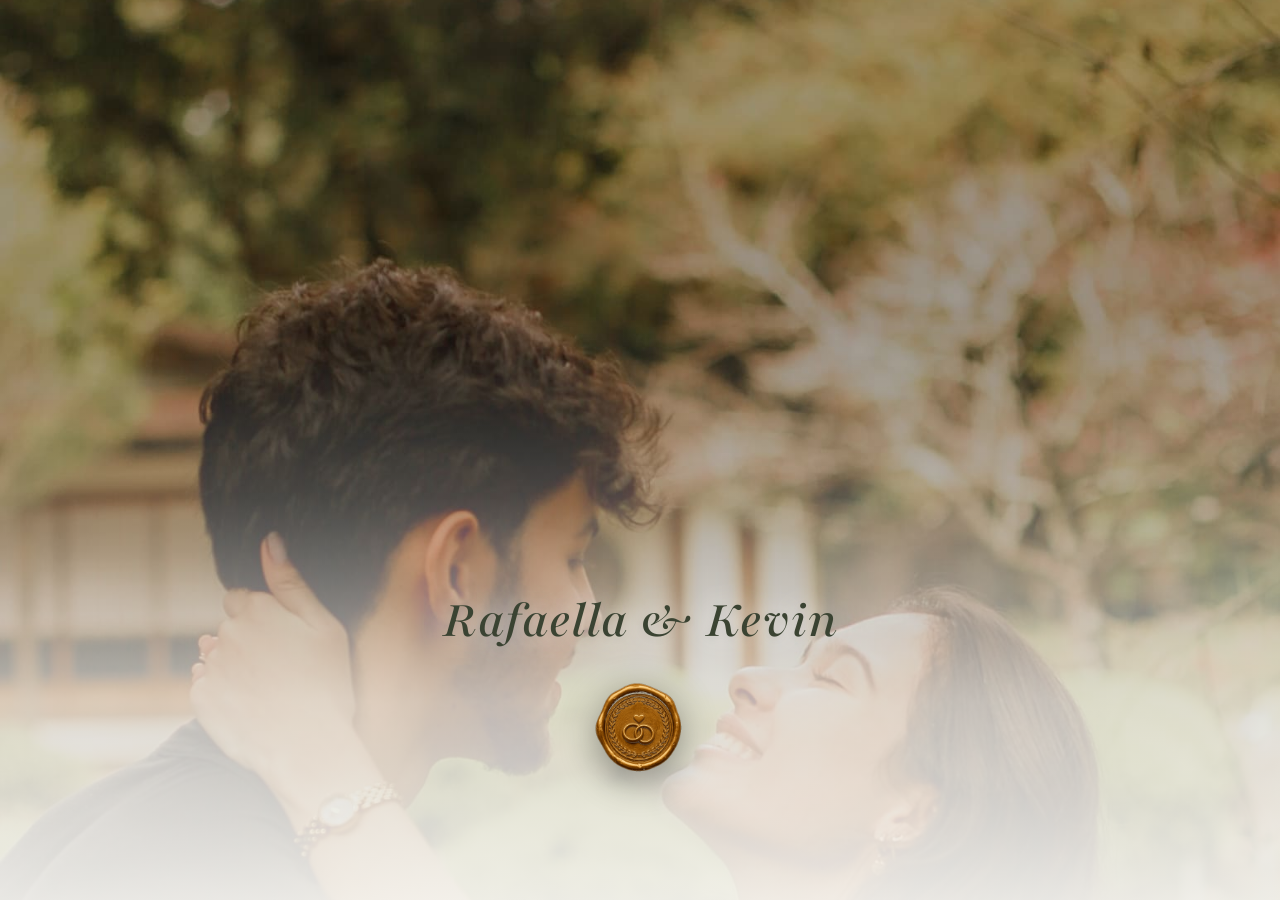
==== index.html @ 4635d871 "Acelera a troca do carrossel em cerca de 30%. Co-authored-by: Cursor <cursoragent@cursor.com>" ====
<!DOCTYPE html>
<html lang="pt-BR">

<head>
    <meta charset="UTF-8">
    <script>
        /* Layout neutro ao abrir outro casal (?site=) — não flasha fotos da vitrine */
        (function () {
            try {
                var p = new URLSearchParams(location.search);
                var s = (p.get("site") || p.get("siteId") || "").trim().toLowerCase();
                if (s && s !== "rafaekevin") document.documentElement.classList.add("site-via-url");
            } catch (e) { /* ignore */ }
        })();
    </script>
    <meta name="viewport" content="width=device-width, initial-scale=1.0">
    <meta name="theme-color" content="#616e48">
    <meta name="color-scheme" content="light">
    <title>Rafaella & Kevin · 24.04.2027</title>
    <meta id="meta-description" name="description" content="Convite de casamento de Rafaella & Kevin — 24 de abril de 2027.">
    <meta id="meta-app-name" name="application-name" content="Rafa & Kevin">
    <meta id="meta-apple-title" name="apple-mobile-web-app-title" content="Rafa & Kevin">
    <meta id="og-title" property="og:title" content="Rafaella & Kevin · 24.04.2027">
    <meta id="og-description" property="og:description" content="Com a bênção de Deus, convidamos você para o nosso casamento.">
    <meta id="og-url" property="og:url" content="https://app.somosloven.com/">
    <meta property="og:type" content="website">
    <meta id="og-image" property="og:image" content="https://app.somosloven.com/imagens/og-image.jpg">
    <meta property="og:image:width" content="1200">
    <meta property="og:image:height" content="630">
    <meta name="twitter:card" content="summary_large_image">
    <meta id="twitter-image" name="twitter:image" content="https://app.somosloven.com/imagens/og-image.jpg">
    <link rel="icon"
        href="[data-uri]"
        sizes="any">
    <link rel="icon" type="image/png" href="imagens/favicon-96x96.png?v=3" sizes="96x96">
    <link rel="apple-touch-icon" sizes="180x180" href="imagens/apple-touch-icon.png?v=3">
    <link rel="manifest" href="imagens/site.webmanifest?v=2">
    <link rel="stylesheet" href="style.css">

    <link rel="preconnect" href="https://fonts.googleapis.com">
    <link rel="preconnect" href="https://fonts.gstatic.com" crossorigin>
    <link href="https://fonts.googleapis.com/css2?family=Allura&family=Alex+Brush&family=Bona+Nova:ital@1&family=Great+Vibes&family=Meie+Script&family=Monsieur+La+Doulaise&family=Parisienne&family=Pinyon+Script&family=Sacramento&family=Tangerine:wght@400;700&display=swap" rel="stylesheet">
    <link
        href="https://fonts.googleapis.com/css2?family=Playfair:ital,opsz,wght@0,5..1200,300..900;1,5..1200,300..900&display=swap"
        rel="stylesheet">
</head>

<body>

    <!-- Decoração das laterais (desktop): sobe/desce com o scroll, não mexe no centro -->
    <div class="laterais-decor" aria-hidden="true">
        <span class="bolha bolha-e1"></span>
        <span class="bolha bolha-e2"></span>
        <span class="bolha bolha-e3"></span>
        <span class="bolha bolha-e4"></span>
        <span class="bolha bolha-e5"></span>
        <span class="bolha bolha-d1"></span>
        <span class="bolha bolha-d2"></span>
        <span class="bolha bolha-d3"></span>
        <span class="bolha bolha-d4"></span>
        <span class="bolha bolha-d5"></span>
    </div>

    <div class="hero">
        <div class="overlay"></div>
        <div class="texto">
            <h1 id="cfg-nomes-hero">Rafaella & Kevin</h1> <button type="button" class="selo-convite"
                id="btn-abrir-convite" aria-label="Abrir convite">
                <img src="imagens/selo.png?v=4" alt="">
            </button>
        </div>
    </div>

    <div class="site">

        <section class="foto2">
            <div class="overlay2"></div>
            <div class="setabaixo" id="indicador-scroll" aria-hidden="true">
                <span class="setabaixo-texto">Role</span>
                <svg class="setabaixo-chevron" viewBox="0 0 24 24" fill="none" aria-hidden="true">
                    <path d="M6 9l6 6 6-6" stroke="currentColor" stroke-width="1.5" stroke-linecap="round"
                        stroke-linejoin="round" />
                </svg>
            </div>
        </section>

        <div class="conteudo">
            <p class="versiculo" id="cfg-versiculo">
                "Assim, eles já não são dois, mas sim uma só carne. Portanto, o que Deus uniu, ninguém separe." Mateus
                19:6
            </p>
            <div class="decoracao-flores decoracao-flores--centro" aria-hidden="true">
                <img src="imagens/flor-central2.png" class="flor flor--centro" alt="">
            </div>
        </div>

        <div class="bencao">
            <p class="frase-bencao" id="cfg-frase-bencao">Com a bênção de Deus e nossos pais</p>
            <div class="pais">
                <div class="lado">
                    <p id="cfg-pais-noiva">Warlen e Rosimar</p>
                </div>
                <div class="lado">
                    <p id="cfg-pais-noivo">Ricardo e Luiza</p>
                </div>
            </div>
        </div>

        <div class="secao-nomes">
            <h2 class="nomes-noivos revelar-scroll revelar-suave" id="cfg-nomes-bloco">
                Rafaella <br>& <br> Kevin
            </h2>

            <div class="decoracao-flores decoracao-flores--nomes" aria-hidden="true">
                <img src="imagens/floresquerda2.png" class="flor flor--nomes-esq" alt="">
                <img src="imagens/flordireita2.png" class="flor flor--nomes-dir" alt="">
            </div>
        </div>

        <section class="chamada-casamento revelar-scroll">
            <div class="retangulo">
                <p>Convidamos você para o nosso casamento!</p>
            </div>
        </section>

        <div class="calendario-casamento revelar-scroll">
            <div class="coluna-data">
                <p class="texto-pequeno" id="cfg-dia-semana">SÁBADO</p>
            </div>
            <div class="coluna-data centro">
                <p class="mes-ano" id="cfg-mes">ABRIL</p>
                <h3 class="dia-numero" id="cfg-dia">24</h3>
                <p class="mes-ano" id="cfg-ano">2027</p>
            </div>
            <div class="coluna-data">
                <p class="texto-pequeno" id="cfg-hora">16:00H</p>
            </div>
        </div>

        <section class="nossos-momentos revelar-scroll" aria-label="Galeria de fotos">
            <header class="galeria-cabecalho">
                <h3 class="titulo-galeria" id="cfg-titulo-galeria">Nossos momentos</h3>
                <p class="historia-curta" id="cfg-historia-curta">Um encontro, um sim e o começo da nossa história juntos.</p>
            </header>
            <div class="carrossel" id="carrossel-momentos" data-intervalo="3360">
                <div class="carrossel-viewport">
                    <button type="button" class="carrossel-nav carrossel-nav--prev" aria-label="Foto anterior">
                        <svg viewBox="0 0 24 24" fill="none" aria-hidden="true">
                            <path d="M15 6 9 12l6 6" stroke="currentColor" stroke-width="1.5" stroke-linecap="round" stroke-linejoin="round"/>
                        </svg>
                    </button>
                    <div class="carrossel-slides">
                        <figure class="carrossel-slide ativo">
                            <img src="imagens/olhandoumparaooutro.jpg" alt="Rafaella e Kevin">
                        </figure>
                        <figure class="carrossel-slide">
                            <img src="imagens/espontanea.jpg" alt="Rafaella e Kevin">
                        </figure>
                        <figure class="carrossel-slide">
                            <img src="imagens/ajoelhado.jpg" alt="Rafaella e Kevin">
                        </figure>
                        <figure class="carrossel-slide">
                            <img src="imagens/maoanel.jpg" alt="Aliança">
                        </figure>
                    </div>
                    <button type="button" class="carrossel-nav carrossel-nav--next" aria-label="Próxima foto">
                        <svg viewBox="0 0 24 24" fill="none" aria-hidden="true">
                            <path d="M9 6l6 6-6 6" stroke="currentColor" stroke-width="1.5" stroke-linecap="round" stroke-linejoin="round"/>
                        </svg>
                    </button>
                    <div class="carrossel-vinheta" aria-hidden="true"></div>
                </div>
                <div class="carrossel-rodape">
                    <p class="carrossel-contador" id="carrossel-contador" aria-live="polite">01 / 04</p>
                    <div class="carrossel-dots" role="tablist" aria-label="Fotos do carrossel"></div>
                </div>
            </div>
        </section>

        <div class="regressiva revelar-scroll">
            <p class="frase-espera">Contagem regressiva:</p>
            <div id="contador">
                <div class="tempo">
                    <span id="dias">00</span>
                    <small>DIAS</small>
                </div>
                <div class="tempo">
                    <span id="horas">00</span>
                    <small>HORAS</small>
                </div>
                <div class="tempo">
                    <span id="minutos">00</span>
                    <small>MIN</small>
                </div>
                <div class="tempo">
                    <span id="segundos">00</span>
                    <small>SEG</small>
                </div>
            </div>
        </div>

        <div class="container-local revelar-scroll revelar-suave" data-dois-locais="false">
            <div class="local-coluna-fotos">
                <header class="local-cabecalho">
                    <p class="local-eyebrow">Local</p>
                    <h3 class="local-titulo" id="cfg-local">Espaço Salaberry</h3>
                </header>
                <div class="local-cena" id="local-cena" data-dois-locais="false">
                    <div class="local-fotos">
                        <figure class="local-foto" data-local="cerimonia">
                            <div class="espaco-foto-wrapper">
                                <div class="overlay-local"></div>
                                <img id="cfg-foto-local" src="imagens/fotoespaço.jpg" alt="Local da cerimônia">
                            </div>
                            <figcaption class="local-foto-meta">
                                <span class="local-foto-rotulo">Cerimônia</span>
                                <span class="local-foto-nome" id="cfg-foto-nome-cerimonia">Espaço Salaberry</span>
                            </figcaption>
                        </figure>
                        <figure class="local-foto local-foto--festa" data-local="festa" hidden>
                            <div class="espaco-foto-wrapper">
                                <div class="overlay-local"></div>
                                <img id="cfg-foto-local-festa" src="" alt="Local da festa">
                            </div>
                            <figcaption class="local-foto-meta">
                                <span class="local-foto-rotulo">Festa</span>
                                <span class="local-foto-nome" id="cfg-foto-nome-festa">Local da festa</span>
                            </figcaption>
                        </figure>
                    </div>
                    <div class="decoracao-flores decoracao-flores--local" aria-hidden="true">
                        <img src="imagens/floresquerda2.png" class="flor flor--local-esq" alt="">
                        <img src="imagens/flordireita2.png" class="flor flor--local-dir" alt="">
                    </div>
                </div>
            </div>
            <aside class="local-painel" aria-label="Detalhes do local">
                <p class="local-painel-eyebrow">Cerimônia e recepção</p>
                <p class="local-painel-linha" id="cfg-local-quando">Sábado · 24 de abril de 2027</p>
                <p class="local-painel-hora" id="cfg-local-hora">16:00</p>
                <p class="local-painel-texto" id="cfg-local-painel-texto">Será uma alegria receber você neste dia especial.</p>
                <a id="cfg-maps-local" class="local-painel-cta js-abrir-mapa"
                    href="https://www.google.com/maps/dir/?api=1&destination=Espaço+Salaberry"
                    target="_blank" rel="noopener noreferrer">Como chegar</a>
            </aside>
        </div>

        <!-- MODAL: escolher destino no mapa (cerimônia / festa) -->
        <div id="modal-mapas" class="modal-backdrope">
            <div class="modal-conteudo modal-mapas">
                <button type="button" id="fechar-modal-mapas" class="botao-fechar" aria-label="Fechar">&times;</button>
                <h3>Como chegar</h3>
                <p class="subtitulo-modal">Para onde você deseja ir?</p>
                <div class="mapa-escolhas">
                    <a id="cfg-maps-cerimonia" class="mapa-escolha" href="#" target="_blank" rel="noopener noreferrer">
                        <span class="mapa-escolha-titulo">Cerimônia</span>
                        <span class="mapa-escolha-local" id="cfg-maps-nome-cerimonia">Local da cerimônia</span>
                    </a>
                    <a id="cfg-maps-festa" class="mapa-escolha" href="#" target="_blank" rel="noopener noreferrer">
                        <span class="mapa-escolha-titulo">Festa</span>
                        <span class="mapa-escolha-local" id="cfg-maps-nome-festa">Local da festa</span>
                    </a>
                </div>
            </div>
        </div>

        <div class="container-interacoes revelar-scroll">
            <div class="chamada-icones">
                <p>Toque nos ícones</p>
                <h2>para interagir !</h2>
            </div>

            <div class="lista-botoes">
                <a id="cfg-maps" href="https://www.google.com/maps/dir/?api=1&destination=Espaço+Salaberry" target="_blank"
                    class="linha-interacao link-mapa js-abrir-mapa" rel="noopener noreferrer">
                    <div class="botao-circulo">
                        <svg class="icone-svg" viewBox="0 0 24 24" fill="none" aria-hidden="true">
                            <path d="M7 17a2 2 0 1 0 0-4 2 2 0 0 0 0 4Zm10 0a2 2 0 1 0 0-4 2 2 0 0 0 0 4Z"
                                stroke="currentColor" stroke-width="1.5" />
                            <path d="M5 17h1l1.2-5.2a1 1 0 0 1 1-.8h9.6a1 1 0 0 1 1 .8L19 17h1" stroke="currentColor"
                                stroke-width="1.5" stroke-linecap="round" />
                            <path d="M7.5 11.2 9 6h6l1.5 5.2" stroke="currentColor" stroke-width="1.5"
                                stroke-linecap="round" stroke-linejoin="round" />
                        </svg>
                    </div>
                    <span class="texto-interacao">Saiba como chegar</span>
                </a>

                <button type="button" class="linha-interacao" id="btn-presenca">
                    <span class="botao-circulo" aria-hidden="true">
                        <svg class="icone-svg" viewBox="0 0 24 24" fill="none" aria-hidden="true">
                            <path d="M5 12.5 10 17.5 19 7.5" stroke="currentColor" stroke-width="1.8"
                                stroke-linecap="round" stroke-linejoin="round" />
                        </svg>
                    </span>
                    <span class="texto-interacao">Confirmar presença</span>
                </button>

                <button type="button" class="linha-interacao" id="btn-presentes">
                    <span class="botao-circulo" aria-hidden="true">
                        <svg class="icone-svg" viewBox="0 0 24 24" fill="none" aria-hidden="true">
                            <rect x="4" y="9" width="16" height="11" rx="1" stroke="currentColor" stroke-width="1.5" />
                            <path d="M12 9v11M4 13h16" stroke="currentColor" stroke-width="1.5" />
                            <path d="M12 9c-1.8-2.8-4.5-2.8-4.5 0S10.2 9 12 9s4.5-2.8 4.5 0-2.7 0-4.5 0"
                                stroke="currentColor" stroke-width="1.5" stroke-linecap="round" />
                        </svg>
                    </span>
                    <span class="texto-interacao">Para nos presentear</span>
                </button>

                <button type="button" class="linha-interacao" id="btn-dresscode">
                    <span class="botao-circulo" aria-hidden="true">
                        <svg class="icone-svg" viewBox="0 0 24 24" fill="none" aria-hidden="true">
                            <path d="M12 3 9 7H5l3 14h8l3-14h-4l-3-4Z" stroke="currentColor" stroke-width="1.5"
                                stroke-linejoin="round" />
                        </svg>
                    </span>
                    <span class="texto-interacao">Dress code</span>
                </button>
            </div>

            <div class="decoracao-flores decoracao-flores--interacoes" aria-hidden="true">
                <img src="imagens/flor-rosa-vermelha.png" class="flor flor--interacoes-dir" alt="">
            </div>
        </div>

        <!-- MODAL DE CONFIRMAÇÃO DE PRESENÇA -->
        <div id="modal-presenca" class="modal-backdrope">
            <div class="modal-conteudo">
                <button id="fechar-modal" class="botao-fechar">&times;</button>

                <h3>Confirmar Presença</h3>
                <p class="subtitulo-modal">Será uma honra ter você conosco!</p>

                <!-- 1. Formulário para capturar UM membro por vez -->
                <form id="form-presenca">
                    <div class="grupo-campo">
                        <label for="nome-convidado">Nome Completo:</label>
                        <input type="text" id="nome-convidado" placeholder="Digite seu nome e sobrenome" required>
                    </div>

                    <div class="linha-campos-duplos">
                        <div class="grupo-campo campo-idade">
                            <label for="idade-convidado">Idade:</label>
                            <input type="number" id="idade-convidado" placeholder="Ex: 25" required min="0" max="120">
                        </div>

                        <div class="grupo-campo campo-status">
                            <label>Vai ao evento?</label>
                            <div class="opcoes-radio"
                                style="display: flex !important; flex-direction: column !important; gap: 12px !important; margin-top: 10px !important; text-align: left !important;">

                                <label class="radio-label-item"
                                    style="display: flex !important; align-items: center !important; justify-content: flex-start !important; gap: 8px !important; margin-top: 0 !important; margin-bottom: 0 !important; margin-left: 0 !important; width: auto !important; cursor: pointer !important;">
                                    <input type="radio" name="status-presenca" value="sim" checked
                                        style="margin: 0 !important; padding: 0 !important; width: auto !important;">
                                    <span
                                        style="font-family: 'Playfair', serif !important; font-size: 15px !important; color: #433f3f !important; margin-left: 4px !important;">Sim</span>
                                </label>

                                <label class="radio-label-item"
                                    style="display: flex !important; align-items: center !important; justify-content: flex-start !important; gap: 8px !important; margin-top: 0 !important; margin-bottom: 0 !important; margin-left: 0 !important; width: auto !important; cursor: pointer !important;">
                                    <input type="radio" name="status-presenca" value="nao"
                                        style="margin: 0 !important; padding: 0 !important; width: auto !important;">
                                    <span
                                        style="font-family: 'Playfair', serif !important; font-size: 15px !important; color: #433f3f !important; margin-left: 4px !important;">Não</span>
                                </label>

                            </div>
                        </div>
                    </div>

                    <button type="button" id="btn-adicionar-membro" class="btn-adicionar">
                        ➕ Adicionar à Lista
                    </button>
                </form>

                <!-- 2. Área visual onde a família vai aparecendo -->
                <div class="container-familia-adicionada">
                    <h4>Adicionado</h4>
                    <ul id="lista-familia-visual">
                        <p class="lista-vazia-aviso">Nenhum membro adicionado ainda</p>
                    </ul>
                </div>

                <!-- 3. Botão final que dispara a bandeja inteira para o Spring Boot -->
                <button type="button" id="btn-enviar-familia" class="btn-enviar-presenca" disabled>
                    <span id="btn-texto">Confirmar Pessoa(s)!</span>
                    <div id="spinner" class="spinner escondido"></div>
                </button>
            </div>
        </div>

        <!-- MODAL DE PRESENTES -->
        <div id="modal-presentes" class="modal-backdrope">
            <div class="modal-conteudo modal-presentes">
                <button id="fechar-modal-presentes" class="botao-fechar">&times;</button>

                <h3>Para nos presentear</h3>
                <p class="subtitulo-modal">Escolha suas cotas e adicione ao carrinho</p>

                <div id="loading-presentes" class="loading-presentes">
                    <div class="spinner-presentes"></div>
                    <p>Carregando presentes...</p>
                </div>

                <div id="lista-presentes" class="lista-presentes"></div>

                <div id="painel-carrinho" class="painel-carrinho escondido">
                    <p class="titulo-carrinho">Seu carrinho</p>
                    <ul id="lista-carrinho" class="lista-carrinho"></ul>
                    <p class="total-carrinho">Total: <strong id="total-carrinho">R$ 0,00</strong></p>
                    <label for="nome-comprador" class="label-carrinho">Quem está presenteando?</label>
                    <input type="text" id="nome-comprador" placeholder="Digite seu nome completo">
                    <div class="botoes-carrinho">
                        <button type="button" id="btn-limpar-carrinho" class="btn-cancelar-compra">Limpar</button>
                        <button type="button" id="btn-finalizar-carrinho" class="btn-confirmar-compra">
                            <span id="texto-finalizar-carrinho">Pagar com PIX</span>
                            <div id="spinner-compra" class="spinner escondido"></div>
                        </button>
                        <button type="button" id="btn-pagar-cartao" class="btn-confirmar-compra btn-cartao escondido">
                            <span id="texto-pagar-cartao">Pagar com cartão</span>
                            <div id="spinner-cartao" class="spinner escondido"></div>
                        </button>
                    </div>
                    <p id="dica-cartao-presente" class="aviso-pix escondido">Cartão via Mercado Pago do casal — sem taxa do site.</p>
                </div>

                <div id="painel-pix" class="painel-pix escondido">
                    <p class="titulo-carrinho">Pague com PIX</p>
                    <p class="total-carrinho">Total: <strong id="total-pix">R$ 0,00</strong></p>
                    <div class="qrcode-pix-wrapper">
                        <canvas id="qrcode-pix"></canvas>
                    </div>
                    <p class="instrucao-pix">Escaneie o QR Code ou copie o código abaixo:</p>
                    <textarea id="pix-copia-cola" class="pix-copia-cola" readonly rows="3"></textarea>
                    <button type="button" id="btn-copiar-pix" class="btn-presentear btn-copiar-pix">Copiar código
                        PIX</button>
                    <p class="aviso-pix">Após concluir o pagamento no app do banco, confirme abaixo para reservar suas
                        cotas.</p>
                    <div class="botoes-carrinho">
                        <button type="button" id="btn-voltar-carrinho" class="btn-cancelar-compra">Voltar</button>
                        <button type="button" id="btn-confirmar-pagamento" class="btn-confirmar-compra">
                            <span id="texto-confirmar-pagamento">Já paguei — avisar o casal</span>
                            <div id="spinner-pagamento" class="spinner escondido"></div>
                        </button>
                    </div>
                </div>
            </div>
        </div>

        <!-- MODAL DE DRESS CODE -->
        <div id="modal-dresscode" class="modal-backdrope">
            <div class="modal-conteudo modal-dresscode">
                <button id="fechar-modal-dresscode" class="botao-fechar">&times;</button>

                <h3>Dress Code</h3>
                <p class="subtitulo-modal">Vista-se para celebrar com a gente</p>

                <div class="dresscode-bloco">
                    <span class="dresscode-etiqueta">Traje sugerido</span>
                    <p class="dresscode-traje" id="cfg-dresscode-traje">Esporte Fino</p>
                    <p class="dresscode-texto" id="cfg-dresscode-texto">
                        Pedimos um traje elegante e confortável para curtir a
                        festa do início ao fim. Elas, vestidos ou conjuntos
                        sociais; eles, calça, camisa e, se quiserem, blazer.
                    </p>
                </div>

                <div class="dresscode-bloco dresscode-reservado" id="cfg-dresscode-bloco-cores">
                    <span class="dresscode-etiqueta">Cores reservadas</span>
                    <p class="dresscode-texto" id="cfg-dresscode-cores">
                        Com todo carinho, pedimos que evitem o off-white e o branco (exclusivo da noiva) e o verde oliva, que será a cor exclusiva do nosso cortejo de padrinhos.
                    </p>
                </div>

                <p class="dresscode-rodape" id="cfg-dresscode-rodape">
                    O mais importante é a sua presença. Nos vemos lá!
                </p>
            </div>
        </div>

        <section class="secao-recados revelar-scroll" aria-label="Recados dos convidados">
            <header class="recados-cabecalho">
                <p class="recados-eyebrow">Mural de carinho</p>
                <h3 class="recados-titulo">Deixe um recado</h3>
                <p class="recados-lead">Uma frase curta para o casal — nome e mensagem.</p>
            </header>

            <form id="form-recado" class="form-recado">
                <label class="sr-only" for="recado-nome">Seu nome</label>
                <input id="recado-nome" name="nome" type="text" maxlength="80" required
                    placeholder="Seu nome" autocomplete="name">

                <label class="sr-only" for="recado-mensagem">Sua mensagem</label>
                <textarea id="recado-mensagem" name="mensagem" rows="3" maxlength="280" required
                    placeholder="Escreva uma mensagem carinhosa..."></textarea>
                <div class="recado-form-rodape">
                    <span id="recado-contador" class="recado-contador">0 / 280</span>
                    <button type="submit" class="btn-enviar-recado" id="btn-enviar-recado">
                        <span id="texto-enviar-recado">Enviar recado</span>
                    </button>
                </div>
                <p id="msg-recado" class="msg-recado" role="status"></p>
            </form>

            <ul id="lista-recados" class="lista-recados" aria-live="polite"></ul>
        </section>

        <div class="fotodois revelar-scroll revelar-suave">
            <div class="overlay-meio"></div>
            <img src="imagens/olhandoumparaooutro.jpg" class="fotomeio" id="cfg-foto-rodape" alt="Foto do casal">

            <footer class="rodape-final">
                <a id="link-painel" class="btn-painel" href="admin/index.html">Entrar no painel</a>
                <p class="desenvolvedor-rodape">
                    © 2026 Loven. Todos os direitos reservados.<br>
                    Loven Tecnologia LTDA<br>
                    Feito com ♥ para o seu grande dia.
                </p>
            </footer>
        </div>



    </div>

    <audio id="musica" loop>
        <source src="musicas/Blessings.mp3" type="audio/mpeg">
    </audio>

    <script src="config.js"></script>
    <script src="https://cdn.jsdelivr.net/npm/qrcode/build/qrcode.min.js"></script>
    <script src="script.js"></script>

</body>

</html>
---- style.css ----
/* =========================================================
   Tema do casamento (cores iguais às atuais — só viraram variáveis)
   Trocar cores de outra noiva: mude aqui OU em config.js → cores
   ========================================================= */
:root {
    /* Marca / verde oliva */
    --cor-verde: #616e48;
    --cor-verde-transparente: rgba(97, 110, 72, 0.2);
    --cor-verde-escuro: #4f5a3a;
    --cor-verde-claro: #839164;
    --cor-oliva-suave: #a7ac93;
    --cor-borda-suave: #c8ccb8;
    --cor-linha-topo: #eceade;

    /* Fundos */
    --cor-fundo: #ffffff;
    --cor-fundo-alt: #f9f9f9;
    --cor-fundo-bege: #e0e1cf;
    --cor-fundo-creme: #f9f9f7;
    --cor-fundo-creme-2: #f7f6ef;
    --cor-fundo-creme-3: #eeece4;
    --cor-fundo-cinza: #f0f0f0;

    /* Textos */
    --cor-texto: #433f3f;
    --cor-texto-hero: #3a4332;
    --cor-texto-forte: #040303;
    --cor-texto-versiculo: #030303c9;
    --cor-texto-medio: #5a5654;
    --cor-texto-suave: #666666;
    --cor-texto-mais-suave: #888888;
    --cor-texto-fraco: #999999;
    --cor-texto-escuro: #333333;

    /* Bordas / neutros */
    --cor-borda: #cccccc;
    --cor-borda-media: #999999;
    --cor-borda-clara: #eeeeee;

    /* Extra (toast / alerta) */
    --cor-erro: #ff0000;
    --cor-toast-erro: #8b4a3a;
    --cor-branco: #ffffff;
    --cor-preto: #000000;

    /* UI premium */
    --fonte-nomes: 'Great Vibes', cursive;
    --raio-ui: 12px;
    --sombra-card: 0 1px 3px rgba(67, 63, 63, 0.05);
    --sombra-modal: 0 6px 28px rgba(67, 63, 63, 0.08);

    /* ---- Flores decorativas (ajuste fino do tema / SaaS) ---- */
    --flor-z: 1;
    --flor-tamanho-sm: clamp(100px, 20vw, 150px);
    --flor-tamanho-md: clamp(110px, 28vw, 150px);
    --flor-tamanho-centro: 230px;
    --flor-tamanho-rosa: clamp(125px, 28vw, 150px);

    /* Centro (entre versículo e bênção) */
    --flor-centro-mb: 0px;

    /* Ao redor dos nomes */
    --flor-nomes-slot-h: 72px;
    --flor-nomes-esq-x: -42px;
    --flor-nomes-esq-y: -52px;
    --flor-nomes-dir-x: -55px;
    --flor-nomes-dir-y: -180px;

    /* Sobre / atrás da foto do local (âncora = a própria foto) */
    --flor-local-esq-x: 2%;
    --flor-local-esq-y: 42%;
    --flor-local-dir-x: 4%;
    --flor-local-dir-y: -6%;
    --flor-local-z: 0;
    --foto-local-z: 2;

    /* Espaço entre foto do local e "Toque nos ícones" */
    --espaco-apos-local: 72px;

    /* Rosa ao lado das interações */
    --flor-interacoes-dir-x: -28px;
    --flor-interacoes-dir-y: 58%;
    --flor-interacoes-dir-translate-y: -50%;

    /* Laterais desktop (estilo papel / moldura dourada) */
    --cor-lateral-bege: #faf6ef;
    --cor-linha-dourada: rgba(184, 145, 47, 0.35);
    --cor-linha-dourada-suave: rgba(184, 145, 47, 0.18);
}

html {
    font-size: 16px;
    background-color: var(--cor-fundo);
    color-scheme: light only;
    min-height: 100%;
    scroll-behavior: smooth;
}

* {
    box-sizing: border-box;
}

html,
body {
    overflow-x: hidden;
}

body {
    margin: 0;
    overflow-x: hidden;
    background-color: var(--cor-fundo);
    min-height: 100%;
    position: relative;
}

/* -------------------------------------------------
   Laterais com bolhas (só desktop / telas largas)
   position absolute (não fixed) → sobe e desce com o site
   ------------------------------------------------- */
.laterais-decor {
    display: none;
    position: absolute;
    top: 0;
    left: 0;
    right: 0;
    bottom: 0;
    z-index: 0;
    pointer-events: none;
    overflow: hidden;
}

.hero,
.site {
    position: relative;
    z-index: 1;
}

.bolha {
    position: absolute;
    border-radius: 50%;
    filter: blur(0.5px);
    opacity: 0.55;
    will-change: transform;
    animation-name: bolha-flutuar;
    animation-timing-function: ease-in-out;
    animation-iteration-count: infinite;
}

.bolha-e1,
.bolha-e2,
.bolha-e3,
.bolha-e4,
.bolha-e5 {
    left: clamp(10px, 3.5vw, 72px);
}

.bolha-d1,
.bolha-d2,
.bolha-d3,
.bolha-d4,
.bolha-d5 {
    right: clamp(10px, 3.5vw, 72px);
    left: auto;
}

.bolha-e1 {
    top: 8%;
    width: 88px;
    height: 88px;
    background: radial-gradient(circle at 35% 30%,
            var(--cor-fundo-creme-3),
            var(--cor-fundo-bege) 70%);
    animation-duration: 11s;
    animation-delay: 0s;
}

.bolha-e2 {
    top: 28%;
    width: 52px;
    height: 52px;
    left: clamp(28px, 7vw, 110px);
    background: radial-gradient(circle at 40% 35%,
            var(--cor-fundo),
            var(--cor-fundo-creme-2) 75%);
    opacity: 0.45;
    animation-duration: 14s;
    animation-delay: -2s;
}

.bolha-e3 {
    top: 48%;
    width: 110px;
    height: 110px;
    background: radial-gradient(circle at 30% 30%,
            var(--cor-fundo-bege),
            var(--cor-borda-suave) 80%);
    opacity: 0.35;
    animation-duration: 16s;
    animation-delay: -5s;
}

.bolha-e4 {
    top: 68%;
    width: 40px;
    height: 40px;
    left: clamp(18px, 5vw, 90px);
    background: var(--cor-fundo-creme-3);
    opacity: 0.5;
    animation-duration: 9s;
    animation-delay: -1s;
}

.bolha-e5 {
    top: 86%;
    width: 72px;
    height: 72px;
    background: radial-gradient(circle at 35% 30%,
            var(--cor-fundo-creme),
            var(--cor-oliva-suave) 85%);
    opacity: 0.28;
    animation-duration: 13s;
    animation-delay: -7s;
}

.bolha-d1 {
    top: 12%;
    width: 96px;
    height: 96px;
    background: radial-gradient(circle at 60% 30%,
            var(--cor-fundo-creme-2),
            var(--cor-fundo-bege) 72%);
    animation-duration: 12s;
    animation-delay: -1.5s;
}

.bolha-d2 {
    top: 34%;
    width: 44px;
    height: 44px;
    right: clamp(26px, 6.5vw, 105px);
    background: var(--cor-linha-topo);
    opacity: 0.55;
    animation-duration: 10s;
    animation-delay: -4s;
}

.bolha-d3 {
    top: 52%;
    width: 120px;
    height: 120px;
    background: radial-gradient(circle at 55% 40%,
            var(--cor-fundo),
            var(--cor-fundo-creme-3) 68%,
            var(--cor-borda-suave) 100%);
    opacity: 0.32;
    animation-duration: 17s;
    animation-delay: -3s;
}

.bolha-d4 {
    top: 72%;
    width: 58px;
    height: 58px;
    right: clamp(16px, 4.5vw, 88px);
    background: radial-gradient(circle at 40% 30%,
            var(--cor-fundo-bege),
            var(--cor-oliva-suave) 90%);
    opacity: 0.3;
    animation-duration: 11s;
    animation-delay: -6s;
}

.bolha-d5 {
    top: 90%;
    width: 80px;
    height: 80px;
    background: radial-gradient(circle at 50% 35%,
            var(--cor-fundo-creme),
            var(--cor-fundo-bege) 75%);
    opacity: 0.4;
    animation-duration: 15s;
    animation-delay: -2.5s;
}

@keyframes bolha-flutuar {
    0%,
    100% {
        transform: translate(0, 0) scale(1);
    }

    33% {
        transform: translate(10px, -16px) scale(1.05);
    }

    66% {
        transform: translate(-8px, 12px) scale(0.96);
    }
}

/* Só aparece em tablet (ainda no formato “convite estreito”) */
@media (min-width: 640px) and (max-width: 1023px) {
    .laterais-decor {
        display: block;
    }

    /* Bege só nas laterais — o centro (.hero / .site) continua com --cor-fundo */
    html {
        background-color: var(--cor-lateral-bege);
    }

    body {
        background-color: transparent;
    }

    /* Moldura dourada dupla nas laterais do convite (tablet) */
    .hero,
    .site {
        box-shadow:
            -18px 0 40px -22px rgba(90, 70, 25, 0.22),
            18px 0 40px -22px rgba(90, 70, 25, 0.22);
    }

    .hero::before,
    .site::before {
        content: "";
        position: absolute;
        inset: 0;
        border-left: 1px solid var(--cor-linha-dourada);
        border-right: 1px solid var(--cor-linha-dourada);
        pointer-events: none;
        z-index: 6;
    }

    .hero::after,
    .site::after {
        content: "";
        position: absolute;
        top: 0;
        bottom: 0;
        left: 5px;
        right: 5px;
        border-left: 1px solid var(--cor-linha-dourada-suave);
        border-right: 1px solid var(--cor-linha-dourada-suave);
        pointer-events: none;
        z-index: 6;
    }
}

@media (min-width: 900px) and (max-width: 1023px) {
    .bolha-e1,
    .bolha-d1 {
        width: 118px;
        height: 118px;
    }

    .bolha-e3,
    .bolha-d3 {
        width: 140px;
        height: 140px;
    }
}

@media (prefers-reduced-motion: reduce) {
    .bolha {
        animation: none;
    }
}

.hero {
    background: var(--cor-fundo);
    height: 100dvh;
    min-height: 100dvh;
    width: 100%;
    max-width: 445px;
    margin: 0 auto;
    background-image: url(imagens/espontanea.jpg);
    background-size: cover;
    background-position: center;
    position: relative;
    z-index: 1;
    transition: opacity 0.8s ease;
    overflow: hidden;

   /* display: none !important;
    opacity: 0 !important; */
}

/* Preview de outro casal (?site=): sem foto demo até a API carregar */
html.site-via-url .hero,
html.site-via-url .foto2 {
    background-image: none !important;
    background-color: #e8e6dc;
}

html.site-via-url .carrossel-slides,
html.site-via-url .espaco-foto-wrapper img,
html.site-via-url #cfg-foto-rodape,
html.site-via-url .fotomeio {
    visibility: hidden;
}

html.site-via-url #cfg-nomes-hero,
html.site-via-url #cfg-nomes-bloco,
html.site-via-url #cfg-versiculo,
html.site-via-url #cfg-frase-bencao,
html.site-via-url #cfg-pais-noiva,
html.site-via-url #cfg-pais-noivo {
    opacity: 0;
}

/* Espaços vazios (modelo / noiva sem upload) — nunca herda foto da vitrine */
.hero.foto-vazia,
.foto2.foto-vazia {
    background-image: none !important;
    background-color: #e8e6dc;
    background-size: cover;
}

.hero.foto-vazia::after,
.foto2.foto-vazia::after {
    content: "Sua foto aqui";
    position: absolute;
    inset: 0;
    display: flex;
    align-items: center;
    justify-content: center;
    font-family: "Playfair", serif;
    font-size: 1.1rem;
    color: #9a9688;
    letter-spacing: 0.04em;
    z-index: 0;
    pointer-events: none;
}

.hero.foto-vazia .overlay,
.hero.foto-vazia .texto,
.foto2.foto-vazia .overlay2,
.foto2.foto-vazia .setabaixo {
    z-index: 1;
}

.placeholder-foto {
    display: flex;
    align-items: center;
    justify-content: center;
    width: 100%;
    min-height: 220px;
    background: #e8e6dc;
    color: #9a9688;
    font-family: "Playfair", serif;
    font-size: 1rem;
    letter-spacing: 0.03em;
    border-radius: 4px;
}

.placeholder-foto--carrossel {
    min-height: 320px;
    aspect-ratio: 3 / 4;
}

img.foto-vazia-img {
    display: block;
    width: 100%;
    min-height: 200px;
    object-fit: cover;
    background: #e8e6dc;
    color: transparent;
}

.overlay {
    position: absolute;
    width: 100%;
    height: 100%;

    background: linear-gradient(to bottom,
            transparent 60%,
            rgba(255, 255, 255, 0.8) 80%,
            var(--cor-fundo) 100%);
}

.texto {
    position: absolute;
    bottom: 120px;
    left: 0;
    right: 0;
    text-align: center;
    padding: 0 20px;
}

.texto h1 {
    font-family: "Playfair", serif;
    font-style: italic;
    font-size: clamp(26px, 6.5vw, 36px);
    font-weight: 500;
    color: var(--cor-texto-hero);
    letter-spacing: 3px;
    line-height: 1.2;
    text-shadow:
        0 0 10px rgba(255, 255, 255, 1),
        0 0 22px rgba(255, 255, 255, 0.95),
        0 1px 3px rgba(0, 0, 0, 0.12);
    margin-bottom: 24px;
}

html[data-fonte-nomes="playfair-italic"] .nomes-noivos {
    font-family: "Playfair", serif;
    font-style: italic;
    font-weight: 500;
    letter-spacing: 2px;
    font-size: clamp(52px, 10vw, 64px);
}

html[data-fonte-nomes="bona-nova"] .nomes-noivos {
    font-style: italic;
}

.site {
    background: var(--cor-fundo);
    overflow: hidden;
    width: 100%;
    max-width: 445px;
    margin: 0 auto;
    display: none;
    text-align: center;
    opacity: 0;
    transition: opacity 1s ease;
    position: relative;
    z-index: 1;

    /*display: block !important;
    opacity: 1 !important;*/
}

.foto2 {
    height: 100vh;
    width: 100%;
    background-image: url("imagens/ajoelhado.jpg");
    background-size: cover;
    background-position: center;
    background-attachment: scroll;
    position: relative;
}

.overlay2 {
    position: absolute;
    width: 100%;
    height: 100%;

    background: linear-gradient(to bottom,
            transparent 50%,
            rgba(255, 255, 255, 0.7) 75%,
            var(--cor-fundo) 100%);
}

.conteudo {
    padding: 44px 20px 48px;
    text-align: center;
    background-color: var(--cor-fundo);
    position: relative;
    overflow: hidden;
}

.versiculo {
    position: relative;
    z-index: 2;
    font-size: clamp(18px, 4.5vw, 22px);
    /* tamanho ideal pra leitura */
    color: var(--cor-texto-versiculo);
    max-width: 340px;
    margin: 0 auto 36px;
    /* centraliza + espaço embaixo */
    line-height: 1.7;
    /* melhora leitura */
    font-family: "Playfair", serif;
    font-style: italic;

    opacity: 0;
    /* começa invisível */
    transform: translateY(20px);
    /* começa levemente abaixo */
    transition: all 0.8s ease;
    /* animação suave */

}

.versiculo.ativo {
    opacity: 1;
    transform: translateY(0);
}

.bencao {
    margin-top: 16px;
}

.frase-bencao {
    font-family: 'Great Vibes', cursive;
    font-size: clamp(18px, 3.5vw, 16px);
    color: var(--cor-texto);
    margin-top: 0;
    margin-bottom: 26px;
}

.pais {
    font-family: "Playfair", serif;
    font-style: italic;
    display: flex;
    justify-content: space-between;
    max-width: 320px;
    margin: 0 auto 56px;
    font-size: clamp(14px, 3.5vw, 15px);
    color: var(--cor-texto-forte);
}

.lado {
    width: 45%;
}

.nomes-noivos {
    position: relative;
    color: var(--cor-verde);
    font-family: var(--fonte-nomes);
    font-size: clamp(58px, 11vw, 72px);
    font-weight: normal;
    font-style: normal;
    line-height: 1.15;
    letter-spacing: 0;
    margin-top: 8px;
    z-index: 2;
}

/* Âncora dos nomes: flores posicionam em relação a este bloco */
.secao-nomes {
    position: relative;
    z-index: 2;
}

/* Base das decorações — modifiers definem o layout de cada bloco */
.decoracao-flores {
    position: relative;
    width: 100%;
    max-width: 400px;
    margin: 0 auto;
    pointer-events: none;
    z-index: var(--flor-z);
}

.flor {
    display: block;
    height: auto;
    max-width: none;
    user-select: none;
    -webkit-user-drag: none;
}

.decoracao-flores--centro {
    display: flex;
    justify-content: center;
    align-items: center;
    margin-top: 4px;
    margin-bottom: var(--flor-centro-mb);
}

.flor--centro {
    position: relative;
    width: var(--flor-tamanho-centro);
    z-index: var(--flor-z);
}

.decoracao-flores--nomes {
    height: var(--flor-nomes-slot-h);
    margin-top: -10px;
}

.flor--nomes-esq,
.flor--nomes-dir {
    position: absolute;
    z-index: var(--flor-z);
}

.flor--nomes-esq {
    left: var(--flor-nomes-esq-x);
    top: var(--flor-nomes-esq-y);
    width: var(--flor-tamanho-sm);
    transform: none;
}

.flor--nomes-dir {
    right: var(--flor-nomes-dir-x);
    top: var(--flor-nomes-dir-y);
    width: var(--flor-tamanho-md);
    transform: scaleX(-1);
}

/* ---- Carrossel "Nossos momentos" (fade suave) ---- */
.nossos-momentos {
    width: 100%;
    /* Entre a data e a contagem regressiva — todos os sites */
    padding: 20px 20px 40px;
    box-sizing: border-box;
}

.galeria-cabecalho {
    text-align: center;
    max-width: 340px;
    margin: 0 auto 22px;
}

.titulo-galeria {
    margin: 0 0 10px;
    font-family: "Playfair Display", "Playfair", serif;
    font-weight: 400;
    font-size: clamp(22px, 5.2vw, 28px);
    color: var(--cor-verde);
    letter-spacing: 0.5px;
}

.historia-curta {
    margin: 0;
    font-family: "Playfair", serif;
    font-style: italic;
    font-size: clamp(14px, 3.4vw, 16px);
    line-height: 1.45;
    color: var(--cor-texto-suave);
}

.historia-curta:empty,
.titulo-galeria:empty {
    display: none;
}

.carrossel {
    width: 100%;
    max-width: 360px;
    margin: 0 auto;
    position: relative;
}

.carrossel-viewport {
    position: relative;
    width: 100%;
    aspect-ratio: 3 / 4;
    border-radius: 6px;
    overflow: hidden;
    background: var(--cor-fundo);
    border: 1px solid rgba(97, 110, 72, 0.12);
    box-shadow: var(--sombra-card);
    touch-action: pan-y;
    padding: 10px;
}

.carrossel-slides {
    position: absolute;
    inset: 10px;
    border-radius: 2px;
    overflow: hidden;
    background: var(--cor-fundo-creme-2);
}

.carrossel-slide {
    position: absolute;
    inset: 0;
    margin: 0;
    opacity: 0;
    transition: opacity 1.25s cubic-bezier(0.4, 0, 0.2, 1);
    pointer-events: none;
    z-index: 0;
}

.carrossel-slide.ativo {
    opacity: 1;
    pointer-events: auto;
    z-index: 1;
}

.carrossel-slide img {
    width: 100%;
    height: 100%;
    object-fit: cover;
    object-position: center;
    display: block;
    user-select: none;
    -webkit-user-drag: none;
    transform: scale(1.02);
    transition: transform 8s ease-out;
}

.carrossel-slide.ativo img {
    transform: scale(1);
}

.carrossel-vinheta {
    position: absolute;
    inset: 0;
    z-index: 2;
    pointer-events: none;
    background: linear-gradient(
        180deg,
        rgba(0, 0, 0, 0.03) 0%,
        transparent 16%,
        transparent 84%,
        rgba(0, 0, 0, 0.05) 100%
    );
}

.carrossel-nav {
    position: absolute;
    top: 50%;
    z-index: 3;
    transform: translateY(-50%);
    width: 34px;
    height: 34px;
    padding: 0;
    border: 1px solid rgba(97, 110, 72, 0.12);
    border-radius: var(--raio-ui);
    display: grid;
    place-items: center;
    cursor: pointer;
    color: var(--cor-verde);
    background: rgba(255, 255, 255, 0.88);
    box-shadow: var(--sombra-card);
    opacity: 0;
    transition: opacity 0.35s ease, background 0.2s ease, transform 0.2s ease;
}

.carrossel:hover .carrossel-nav,
.carrossel:focus-within .carrossel-nav {
    opacity: 1;
}

.carrossel-nav:hover {
    background: #fff;
}

.carrossel-nav:active {
    transform: translateY(-50%) scale(0.96);
}

.carrossel-nav svg {
    width: 18px;
    height: 18px;
    display: block;
}

.carrossel-nav--prev { left: 10px; }
.carrossel-nav--next { right: 10px; }

.carrossel-rodape {
    display: flex;
    flex-direction: column;
    align-items: center;
    gap: 10px;
    margin-top: 16px;
}

.carrossel-contador {
    margin: 0;
    font-family: "Playfair Display", "Playfair", serif;
    font-size: 12px;
    letter-spacing: 2.5px;
    color: var(--cor-texto-fraco, #8a8580);
}

.carrossel-dots {
    display: flex;
    justify-content: center;
    align-items: center;
    gap: 7px;
}

.carrossel-dot {
    width: 5px;
    height: 5px;
    padding: 0;
    border: none;
    border-radius: 999px;
    background: var(--cor-borda-suave);
    cursor: pointer;
    transition: background 0.4s ease, width 0.4s ease;
}

.carrossel-dot.ativo {
    width: 14px;
    background: var(--cor-verde);
}

.carrossel-dot:focus-visible {
    outline: 2px solid var(--cor-verde-claro);
    outline-offset: 2px;
}

@media (hover: none) {
    .carrossel-nav {
        opacity: 0.72;
        width: 32px;
        height: 32px;
        background: rgba(255, 255, 255, 0.7);
    }
}

@media (prefers-reduced-motion: reduce) {
    .carrossel-slide,
    .carrossel-slide img {
        transition: none;
    }
    .carrossel-slide img,
    .carrossel-slide.ativo img {
        transform: none;
    }
}

.chamada-casamento {
    position: relative;
    z-index: 2;
    width: 100%;
    padding: 20px 20px 8px;
    /* Espaço nas laterais para não encostar na borda da tela */
    display: flex;
    justify-content: center;
    /* Menos overlap com os nomes — mais respiro abaixo de “Kevin” */
    margin-top: -68px;
    margin-bottom: 0;
}

.retangulo {
    position: relative;
    z-index: 2;
    background-color: var(--cor-fundo-bege);
    width: 100%;
    max-width: 500px;
    padding: 15px 10px;
    text-align: center;
    border-radius: 0px;
    box-shadow: 0px 3px 7px rgba(0, 0, 0, 0.15);
}

.retangulo p {
    color: var(--cor-verde);
    font-family: "Playfair", serif;
    font-style: italic;
    font-size: clamp(16px, 4vw, 20px);
    margin: 0;
    letter-spacing: 1px;
}

/*.frase-data {
    width: 100%;
    text-align: center;
    margin-bottom: -1px;
    margin-top: 15px;

}                           Decidi eliminar essa parte !!!!

.frase-data p {
    font-family: "Playfair", serif;
    font-size: clamp(20px, 5vw, 24px);
    color: var(--cor-texto-suave);
    margin: 0;
} */

.fotodois {
    width: 100%;
    /* Tamanho da foto no site */
    margin: 56px auto 0 auto;
    position: relative;
    /* Para a overlay não fugir daqui */
    overflow: hidden;
    min-height: 240px;
    z-index: 1;
}

.fotomeio {
    width: 100%;
    display: block;
    height: auto;
    object-fit: cover;
    pointer-events: none;
    -webkit-touch-callout: none;
    user-select: none;
}

.overlay-meio {
    position: absolute;
    top: 0;
    left: 0;
    width: 100%;
    height: 100%;
    z-index: 2;
    /* ABAIXO: O degradê que faz a fumaça em cima e embaixo */
    background: linear-gradient(to bottom,
            var(--cor-fundo) 0%,
            /* Começa branco no topo */
            transparent 30%,
            /* Limpa para aparecer a foto */
            transparent 100%,
            /* Mantém a foto aparecendo */
            var(--cor-fundo) 0%
            /* Termina branco embaixo */
        );
}

.calendario-casamento {
    display: flex;
    justify-content: center;
    align-items: center;
    gap: 20px;
    /* Folga acima/abaixo no mesmo ritmo do restante do convite (~48–56px) */
    margin: 56px auto 48px;
    font-family: "Playfair Display", serif;
    color: var(--cor-texto-suave);
}

.coluna-data {
    display: flex;
    flex-direction: column;
    justify-content: center;
    align-items: center;
}

.coluna-data.centro {
    padding: 0 25px;
    border-left: 1px solid var(--cor-texto-fraco);
    border-right: 1px solid var(--cor-texto-fraco);
}

.texto-pequeno {
    font-size: clamp(14px, 3vw, 16px);
    letter-spacing: 2px;
    margin: 0;
}

.mes-ano {
    font-size: clamp(12px, 2.5vw, 14px);
    letter-spacing: 3px;
    margin: 0;
}

.dia-numero {
    font-size: clamp(45px, 10vw, 55px);
    /* Dia bem grande */
    color: var(--cor-verde);
    margin: 5px 0;
    font-weight: 400;
}

.regressiva {
    text-align: center;
    margin: 36px auto 52px;
    font-family: "Playfair Display", serif;
    /* font-style: italic; */
    width: 100%;
    padding: 15px auto;
}

.frase-espera {
    font-size: 18px;
    letter-spacing: 2px;
    color: var(--cor-texto-mais-suave);
    margin-bottom: 10px;
    text-transform: uppercase;
}

#contador {
    display: flex;
    flex-wrap: wrap;
    justify-content: center;
    gap: 15px;
}

.tempo {
    display: flex;
    flex-direction: row;
    align-items: baseline;
    align-items: center;
    gap: 4px;
    cursor: pointer;
}

.tempo span {
    font-size: clamp(24px, 5vw, 32px);
    color: var(--cor-verde-claro);
    font-weight: 300;
}

.tempo small {
    font-size: 11px;
    letter-spacing: 1px;
    color: var(--cor-texto-fraco);
    font-weight: 400;
}

.container-local {
    width: 100%;
    text-align: center;
    margin-top: 48px;
    position: relative;
    z-index: 2;
}

.local-cabecalho {
    margin-bottom: 22px;
    padding: 0 20px;
}

.local-eyebrow {
    margin: 0 0 6px;
    font-family: "Playfair", serif;
    font-size: 11px;
    letter-spacing: 2.4px;
    text-transform: uppercase;
    color: var(--cor-texto-fraco);
}

.local-titulo {
    margin: 0;
    font-family: "Playfair", serif;
    font-weight: 400;
    font-size: clamp(22px, 5vw, 28px);
    color: var(--cor-texto-suave);
}

.local-coluna-fotos {
    width: 100%;
}

.local-painel {
    display: none;
}

/* Cena do local: foto na frente, flores atrás (só as pontas aparecem) */
.local-cena {
    position: relative;
    width: 100%;
    max-width: 400px;
    margin: 0 auto;
    margin-bottom: var(--espaco-apos-local);
}

.local-fotos {
    display: flex;
    flex-direction: column;
    gap: 28px;
    position: relative;
    z-index: var(--foto-local-z);
}

.local-foto {
    margin: 0;
    position: relative;
}

.local-foto-meta {
    display: none;
    text-align: center;
    margin-top: 12px;
}

.local-cena[data-dois-locais="true"] .local-foto-meta {
    display: block;
}

.local-foto-rotulo {
    display: block;
    font-family: "Playfair", serif;
    font-size: 11px;
    letter-spacing: 2.5px;
    text-transform: uppercase;
    color: var(--cor-texto-suave, #8a8178);
    margin-bottom: 4px;
}

.local-foto-nome {
    display: block;
    font-family: "Playfair", serif;
    font-size: 1.15rem;
    color: var(--cor-verde);
    line-height: 1.3;
}

.espaco-foto-wrapper {
    display: flex;
    justify-content: center;
    position: relative;
    z-index: var(--foto-local-z);
    margin: 0 auto;
}

.espaco-foto-wrapper img {
    width: 65%;
    max-width: 400px;
    border-radius: 12px;
    height: auto;
    display: block;
    position: relative;
    z-index: var(--foto-local-z);
    background: var(--cor-fundo);

    /*filter: grayscale(100%); Ativar para caso queira a imagem P&B */
}

.local-cena[data-dois-locais="true"] {
    max-width: 420px;
}

.local-cena[data-dois-locais="true"] .espaco-foto-wrapper img {
    width: 78%;
}

/* —— Mobile: collage cerimônia + festa sobreposta —— */
@media (max-width: 1023px) {
    .local-cena[data-dois-locais="true"] {
        max-width: min(440px, 100%);
        width: 100%;
        padding: 0 12px 52px;
        box-sizing: border-box;
        margin-bottom: calc(var(--espaco-apos-local) + 16px);
    }

    .local-cena[data-dois-locais="true"] .local-fotos {
        display: block;
        position: relative;
        min-height: 520px;
        gap: 0;
    }

    .local-cena[data-dois-locais="true"] .local-foto[data-local="cerimonia"] {
        width: 86%;
        margin-left: 2%;
        position: relative;
        z-index: 1;
    }

    .local-cena[data-dois-locais="true"] .local-foto--festa {
        position: absolute;
        width: 70%;
        right: 0;
        bottom: -36px;
        z-index: 2;
        margin: 0;
    }

    .local-cena[data-dois-locais="true"] .espaco-foto-wrapper {
        width: 100%;
        margin: 0;
        border-radius: 14px;
        overflow: hidden;
        box-shadow: 0 14px 32px rgba(67, 63, 63, 0.14);
    }

    .local-cena[data-dois-locais="true"] .espaco-foto-wrapper img {
        width: 100%;
        max-width: none;
        aspect-ratio: 3 / 4;
        object-fit: cover;
        border-radius: 14px;
        display: block;
    }

    .local-cena[data-dois-locais="true"] .local-foto--festa .espaco-foto-wrapper {
        box-shadow: 0 16px 36px rgba(67, 63, 63, 0.2);
        outline: 3px solid var(--cor-fundo, #fff);
    }

    .local-cena[data-dois-locais="true"] .local-foto-meta {
        position: absolute;
        left: 0;
        right: 0;
        top: 0;
        z-index: 3;
        margin: 0;
        padding: 12px 12px 28px;
        text-align: left;
        color: #fff;
        background: linear-gradient(0deg, transparent 0%, rgba(30, 28, 24, 0.78) 100%);
        border-radius: 14px 14px 0 0;
        pointer-events: none;
    }

    .local-cena[data-dois-locais="true"] .local-foto-rotulo {
        color: rgba(255, 255, 255, 0.88);
        font-size: 10px;
        letter-spacing: 2.2px;
        margin-bottom: 2px;
    }

    .local-cena[data-dois-locais="true"] .local-foto-nome {
        color: #fff;
        font-size: 1.08rem;
        line-height: 1.25;
        text-shadow: 0 1px 3px rgba(0, 0, 0, 0.35);
    }

    .local-cena[data-dois-locais="true"] .decoracao-flores--local {
        display: none;
    }
}

.decoracao-flores--local {
    position: absolute;
    inset: 0;
    max-width: none;
    margin: 0;
    z-index: var(--flor-local-z);
}

.flor--local-esq,
.flor--local-dir {
    position: absolute;
    z-index: var(--flor-local-z);
}

.flor--local-esq {
    left: var(--flor-local-esq-x);
    top: var(--flor-local-esq-y);
    width: var(--flor-tamanho-sm);
    transform: scaleX(-1) translateY(-50%);
}

.flor--local-dir {
    right: var(--flor-local-dir-x);
    bottom: var(--flor-local-dir-y);
    width: var(--flor-tamanho-md);
}

/*.overlay-local {
    position: absolute;
    top: 0;
    left: 0;                esse style adiciona vinheta branca
    width: 100%;                    na imagem do espaco
    height: 100%;
    z-index: 3;
    pointer-events: none;

    background: radial-gradient(circle,
            rgba(255, 255, 255, 0) 62%,
            /* Transparente no centro, até 60% da imagem 
            rgba(255, 255, 255, 1) 100%
            /* Branco nas bordas externas */
/*  );
} */

.chamada-icones p {
    text-align: left;
    font-size: clamp(20px, 5vw, 24px);
    margin-left: 25px;
    font-family: "Playfair", serif;
    color: var(--cor-texto-suave);
    margin-top: 0;
}

.chamada-icones h2 {
    text-align: left;
    font-family: "Allura", cursive;
    font-size: clamp(35px, 8vw, 42px);
    color: var(--cor-verde);
    margin-left: 58px;
    margin-top: -23px;
}

/* abaixo está a parte dos icones clicaveis */

.container-interacoes {
    width: 100%;
    max-width: 390px;
    margin: 38px auto 28px;
    display: flex;
    flex-direction: column;
    gap: 28px;
    padding: 0 10px;
    position: relative;
    z-index: 3;
}

/* ---- Mural de recados ---- */
.sr-only {
    position: absolute;
    width: 1px;
    height: 1px;
    padding: 0;
    margin: -1px;
    overflow: hidden;
    clip: rect(0, 0, 0, 0);
    white-space: nowrap;
    border: 0;
}

.secao-recados {
    width: 100%;
    max-width: 390px;
    margin: 72px auto 56px;
    padding: 0 20px;
    box-sizing: border-box;
    position: relative;
    z-index: 2;
    text-align: left;
}

.recados-cabecalho {
    text-align: left;
    margin-bottom: 22px;
}

.recados-eyebrow {
    margin: 0 0 6px;
    font-family: "Playfair", serif;
    font-size: 11px;
    letter-spacing: 2.4px;
    text-transform: uppercase;
    color: var(--cor-texto-fraco, #8a8580);
}

.recados-titulo {
    margin: 0 0 8px;
    font-family: "Playfair Display", "Playfair", serif;
    font-weight: 400;
    font-size: clamp(24px, 5.5vw, 30px);
    color: var(--cor-verde);
}

.recados-lead {
    margin: 0;
    font-family: "Playfair", serif;
    font-style: italic;
    font-size: 14px;
    line-height: 1.4;
    color: var(--cor-texto-suave);
}

.form-recado {
    display: flex;
    flex-direction: column;
    gap: 10px;
    margin-bottom: 36px;
    padding-bottom: 28px;
    border-bottom: 1px solid color-mix(in srgb, var(--cor-verde) 18%, transparent);
}

.form-recado input,
.form-recado textarea {
    width: 100%;
    box-sizing: border-box;
    border: none;
    border-bottom: 1px solid color-mix(in srgb, var(--cor-verde) 32%, transparent);
    background: transparent;
    border-radius: 0;
    padding: 12px 2px;
    font-family: "Playfair", serif;
    font-size: 15px;
    color: var(--cor-texto);
    resize: vertical;
}

.form-recado input:focus,
.form-recado textarea:focus {
    outline: none;
    border-bottom-color: var(--cor-verde);
    box-shadow: none;
}

.form-recado textarea {
    min-height: 88px;
    line-height: 1.45;
}

.recado-form-rodape {
    display: flex;
    align-items: center;
    justify-content: space-between;
    gap: 12px;
}

.recado-contador {
    font-size: 11px;
    letter-spacing: 0.6px;
    color: var(--cor-texto-fraco, #8a8580);
}

.btn-enviar-recado {
    appearance: none;
    border: none;
    background: var(--cor-verde);
    color: #fff;
    font-family: "Playfair", serif;
    font-size: 14px;
    letter-spacing: 0.4px;
    padding: 11px 18px;
    border-radius: var(--raio-ui);
    cursor: pointer;
    transition: background 0.25s ease, transform 0.15s ease;
}

.btn-enviar-recado:hover {
    background: var(--cor-verde-escuro);
}

.btn-enviar-recado:disabled {
    opacity: 0.65;
    cursor: wait;
}

.msg-recado {
    min-height: 1.2em;
    margin: 0;
    font-size: 13px;
    color: var(--cor-texto-suave);
}

.msg-recado.erro { color: #9b3b3b; }
.msg-recado.ok { color: var(--cor-verde); }

.lista-recados {
    list-style: none;
    margin: 8px 0 0;
    padding: 0;
    display: flex;
    flex-direction: column;
    gap: 28px;
}

.item-recado {
    margin: 0;
    padding: 4px 0 4px 18px;
    background: transparent;
    border: none;
    border-radius: 0;
    box-shadow: none;
    border-left: 3px solid color-mix(in srgb, var(--cor-verde) 35%, transparent);
    text-align: left;
}

.item-recado .recado-nome {
    margin: 0 0 8px;
    font-family: "Playfair Display", "Playfair", serif;
    font-size: 12px;
    font-weight: 600;
    letter-spacing: 1.8px;
    text-transform: uppercase;
    color: var(--cor-texto);
    text-align: left;
}

.item-recado .recado-texto {
    margin: 0;
    font-family: "Playfair", serif;
    font-style: normal;
    font-size: clamp(14px, 3.5vw, 15px);
    line-height: 1.55;
    letter-spacing: 0.3px;
    color: var(--cor-texto-suave);
    text-transform: none;
    text-align: left;
}

.lista-recados-vazia {
    text-align: left;
    font-family: "Playfair", serif;
    font-style: italic;
    font-size: 14px;
    color: var(--cor-texto-fraco, #8a8580);
    margin: 8px 0 0;
    padding-left: 18px;
    border-left: 3px solid color-mix(in srgb, var(--cor-verde) 22%, transparent);
}

.chamada-icones {
    position: relative;
    z-index: 1;
}

.decoracao-flores--interacoes {
    position: absolute;
    inset: 0;
    max-width: none;
    margin: 0;
    z-index: 0;
}

.flor--interacoes-dir {
    position: absolute;
    right: var(--flor-interacoes-dir-x);
    top: var(--flor-interacoes-dir-y);
    width: var(--flor-tamanho-rosa);
    transform: translateY(var(--flor-interacoes-dir-translate-y));
    z-index: 0;
}

.lista-botoes {
    display: flex;
    flex-direction: column;
    gap: 22px;
    padding-left: 20px;
    position: relative;
    z-index: 2;
}

.linha-interacao {
    display: flex;
    align-items: center;
    gap: 18px;
    width: 100%;
}

button.linha-interacao {
    border: none;
    background: transparent;
    padding: 0;
    margin: 0;
    font: inherit;
    text-align: left;
    cursor: pointer;
    -webkit-tap-highlight-color: transparent;
}

button.linha-interacao:hover .botao-circulo,
button.linha-interacao:focus-visible .botao-circulo,
.link-mapa:hover .botao-circulo,
.link-mapa:focus-visible .botao-circulo {
    background-color: var(--cor-verde-escuro);
    transform: scale(1.05);
}

button.linha-interacao:focus-visible,
.link-mapa:focus-visible {
    outline: none;
}

.botao-circulo {
    width: 52px;
    height: 52px;
    border-radius: 50%;
    background-color: var(--cor-verde);
    border: none;
    display: flex;
    justify-content: center;
    align-items: center;
    cursor: pointer;
    transition: transform 0.2s ease, background-color 0.2s ease;
    padding: 0;
    flex-shrink: 0;
}

.botao-circulo:hover {
    background-color: var(--cor-verde-escuro);
    transform: scale(1.05);
}

.icone-svg {
    width: 22px;
    height: 22px;
    color: var(--cor-fundo);
    display: block;
}

.texto-interacao {
    font-family: "Playfair", serif;
    font-style: italic;
    font-size: 20px;
    color: var(--cor-texto);
    white-space: nowrap;
    position: relative;
    z-index: 2;
}

.modal-backdrope {
    display: none;
    position: fixed;
    top: 0;
    left: 0;
    width: 100vw;
    height: 100vh;
    background-color: rgba(0, 0, 0, 0.4);
    z-index: 9999;
    justify-content: center;
    align-items: center;
    opacity: 0;
    transition: opacity 0.28s ease;
}

.modal-backdrope.modal-aberto {
    opacity: 1;
}

.modal-conteudo {
    background-color: var(--cor-fundo);
    width: 85%;
    max-width: 340px;
    padding: 30px 20px;
    border-radius: var(--raio-ui);
    position: relative;
    box-shadow: var(--sombra-modal);
    text-align: center;
    opacity: 0;
    transform: scale(0.98) translateY(8px);
    transition: opacity 0.35s ease, transform 0.35s ease;
}

.modal-backdrope.modal-aberto .modal-conteudo {
    opacity: 1;
    transform: scale(1) translateY(0);
}

.modal-mapas {
    max-width: 380px;
}

.mapa-escolhas {
    display: flex;
    flex-direction: column;
    gap: 12px;
    margin-top: 18px;
}

.mapa-escolha {
    display: flex;
    flex-direction: column;
    gap: 4px;
    padding: 14px 16px;
    border: 1px solid var(--cor-borda-clara);
    border-radius: var(--raio-ui);
    text-decoration: none;
    color: inherit;
    text-align: left;
    transition: border-color 0.2s ease, box-shadow 0.2s ease, transform 0.2s ease;
}

.mapa-escolha:hover {
    border-color: var(--cor-verde-claro);
    box-shadow: var(--sombra-card);
    transform: translateY(-1px);
}

.mapa-escolha-titulo {
    font-family: "Playfair", serif;
    font-size: 16px;
    color: var(--cor-verde);
    font-weight: 500;
}

.mapa-escolha-local {
    font-family: "Playfair", serif;
    font-style: italic;
    font-size: 14px;
    color: var(--cor-texto-suave);
}

.botao-fechar {
    position: absolute;
    top: 10px;
    right: 15px;
    background: none;
    border: none;
    font-size: 28px;
    color: var(--cor-texto-fraco);
    cursor: pointer;
}

.modal-conteudo h3 {
    font-family: "Playfair", serif;
    color: var(--cor-verde);
    margin: 0 0 5px 0;
}

.subtitulo-modal {
    font-family: "Playfair", serif;
    font-style: italic;
    font-size: 14px;
    color: var(--cor-texto-mais-suave);
    margin-bottom: 20px
}

.grupo-campo {
    display: block;
    font-family: "Playfair", serif;
    font-size: 14px;
    color: var(--cor-texto);
    margin-bottom: 15px;
}

.grupo-campo label {
    display: block;
    margin-top: -9px;
    margin-bottom: 5px;
}

.grupo-campo input,
.grupo-campo textarea,
.grupo-campo select {
    width: 100%;
    padding: 11px 12px;
    border: 1px solid rgba(67, 63, 63, 0.16);
    border-radius: var(--raio-ui);
    font-family: sans-serif;
    font-size: 14px;
    background: var(--cor-fundo);
    transition: border-color 0.25s ease, box-shadow 0.25s ease;
}

.grupo-campo input:focus,
.grupo-campo textarea:focus,
.grupo-campo select:focus {
    outline: none;
    border-color: var(--cor-verde-claro);
    box-shadow: 0 0 0 3px rgba(97, 110, 72, 0.1);
}

.btn-enviar-presenca {
    background-color: var(--cor-verde);
    color: var(--cor-fundo);
    border: none;
    width: 100%;
    padding: 12px;
    border-radius: var(--raio-ui);
    font-family: "Playfair", serif;
    font-size: 16px;
    transition: background 0.25s ease;
    cursor: pointer;
}

.btn-enviar-presenca:hover {
    background-color: var(--cor-verde-escuro);
    /* Aplica um tom verde oliva mais escuro no efeito de passar o mouse */
}

.link-mapa {
    text-decoration: none;
    color: inherit;
    cursor: pointer;
    -webkit-tap-highlight-color: transparent;
}

.linha-campos-duplos {
    display: flex;
    gap: 20px;
    margin-bottom: 15px;
    text-align: left;
    align-items: flex-start;
}

.campo-idade {
    width: 30%;
}

.campo-status {
    width: 70%;
}

/* Organiza os botoes de sim e nao */
.opcoes-radio {
    display: flex;
    flex-direction: column;
    gap: 12px;
    margin-top: 10px;
}

.opcoes-radio label.radio-label-item,
.opcoes-radio label {
    display: flex !important;
    align-items: center !important;
    justify-content: flex-start !important;
    gap: 8px !important;
    cursor: pointer;
    font-size: 15px;
    white-space: nowrap;
    width: auto !important;

    margin-top: 0 !important;
    margin-bottom: 0 !important;
    margin-left: 0 !important;
}

.opcoes-radio input[type="radio"] {
    margin: 0 !important;
    padding: 0 !important;
    cursor: pointer;
}


/* Botao de adicionar membro */
.btn-adicionar {
    background-color: var(--cor-fundo-bege);
    color: var(--cor-verde);
    border: 1px solid var(--cor-verde);
    width: 100%;
    padding: 10px;
    border-radius: var(--raio-ui);
    font-family: "Playfair", serif;
    font-size: 15px;
    font-weight: bold;
    cursor: pointer;
    transition: all 0.25s;
    margin-bottom: 20px;
}

.btn-adicionar:hover {
    background-color: var(--cor-verde);
    color: var(--cor-fundo);
}

/* Painel visual da Família Adicionada */
.container-familia-adicionada {
    text-align: left;
    background-color: var(--cor-fundo-alt);
    padding: 12px;
    border-radius: 8px;
    margin-bottom: 20px;
    border: 1px dashed var(--cor-borda);
    max-height: 150px;
    overflow-y: auto;
    /* Se a família for grande, cria barra de rolagem interna */
}

.container-familia-adicionada h4 {
    margin: 0 0 8px 0;
    font-family: "Playfair", serif;
    color: var(--cor-verde);
    font-size: 14px;
}

.container-familia-adicionada ul {
    list-style: none;
    padding: 0;
    margin: 0;
}

/* Estilo de cada linha de parente adicionado */
.container-familia-adicionada li {
    display: flex;
    justify-content: space-between;
    align-items: center;
    padding: 6px 0;
    border-bottom: 1px solid var(--cor-borda-clara);
    font-size: 14px;
    font-family: sans-serif;
    color: var(--cor-texto-escuro);
}

.container-familia-adicionada li:last-child {
    border-bottom: none;
}

/* Botãozinho de remover o parente caso o usuário erre */
.btn-remover-membro {
    background: none;
    border: none;
    color: var(--cor-erro);
    font-size: 18px;
    cursor: pointer;
    padding: 0 5px;
}

.lista-vazia-aviso {
    margin: 0;
    font-size: 13px;
    color: var(--cor-texto-fraco);
    font-style: italic;
}

/* Estado desabilitado do botão de confirmação final */
.btn-enviar-presenca:disabled {
    background-color: var(--cor-borda);
    color: var(--cor-texto-suave);
    cursor: not-allowed;
    transform: none;
}

.radio-label-item {
    display: flex !important;
    align-items: center !important;
    justify-content: flex-start !important;
    gap: 8px !important;
    cursor: pointer;
    font-size: 15px;
    white-space: nowrap;
    width: auto !important;
    margin: 0 !important;
}

/* O circulo do spinner */

.spinner {
    width: 20px;
    height: 20px;
    border: 3px solid rgba(255, 255, 255, 0.3);
    border-radius: 50%;
    border-top-color: var(--cor-branco);
    /* Cor da ponta que gira */
    animation: rodar 1s linear infinite;
    display: inline-block;
    vertical-align: middle;
    margin-left: 10px;
}

/* Animação que faz o circulo girar 360 graus */
@keyframes rodar {
    to {
        transform: rotate(360deg);
    }
}

/* Classe utilitária para esconder o spinner quando não estiver enviando */
.escondido {
    display: none;
}

.setabaixo {
    position: absolute;
    left: 50%;
    bottom: calc(115px + env(safe-area-inset-bottom, 0px));
    transform: translateX(-50%);
    z-index: 3;
    display: flex;
    flex-direction: column;
    align-items: center;
    gap: 6px;
    pointer-events: none;
    transition: opacity 0.6s ease, transform 0.6s ease;
}

.setabaixo.oculto {
    opacity: 0;
    transform: translateX(-50%) translateY(10px);
}

.setabaixo-texto {
    font-family: "Playfair Display", serif;
    font-size: 11px;
    letter-spacing: 3px;
    text-transform: uppercase;
    color: rgba(0, 0, 0, 0.95);
    text-shadow: 0 1px 8px rgba(0, 0, 0, 0.45);
    animation: pulsoTextoScroll 2.4s ease-in-out infinite;
}

.setabaixo-chevron {
    width: 22px;
    height: 22px;
    color: rgba(55, 53, 53, 0.92);
    filter: drop-shadow(0 1px 5px rgb(45, 44, 44));
    animation: bounceChevron 2s ease-in-out infinite;
}

@keyframes pulsoTextoScroll {

    0%,
    100% {
        opacity: 0.65;
    }

    50% {
        opacity: 1;
    }
}

@keyframes bounceChevron {

    0%,
    100% {
        transform: translateY(0);
    }

    50% {
        transform: translateY(5px);
    }
}

@media (prefers-reduced-motion: reduce) {

    .setabaixo-texto,
    .setabaixo-chevron {
        animation: none;
    }

    .setabaixo.oculto {
        transition: none;
    }

    .modal-backdrope,
    .modal-conteudo {
        transition: none;
    }

    .revelar-scroll {
        opacity: 1;
        transform: none;
        transition: none;
    }
}

/* MODAL DE PRESENTES */

.modal-presentes {
    width: 96%;
    max-width: 420px;
    max-height: 90vh;
    overflow-y: auto;
    padding: 28px 16px 22px;
    border-radius: var(--raio-ui);
}

.loading-presentes {
    display: flex;
    flex-direction: column;
    align-items: center;
    gap: 12px;
    padding: 30px 0;
    font-family: "Playfair", serif;
    color: var(--cor-texto-mais-suave);
    font-size: 14px;
}

.spinner-presentes {
    width: 28px;
    height: 28px;
    border: 3px solid var(--cor-verde-transparente);
    border-radius: 50%;
    border-top-color: var(--cor-verde);
    animation: rodar 1s linear infinite;
}

.lista-presentes {
    display: grid;
    grid-template-columns: repeat(2, minmax(0, 1fr));
    gap: 12px;
    margin-top: 10px;
}

.aviso-presentes {
    grid-column: 1 / -1;
    font-family: "Playfair", serif;
    font-style: italic;
    color: var(--cor-texto-fraco);
    font-size: 14px;
    padding: 20px 10px;
    text-align: center;
}

.card-presente {
    background: var(--cor-fundo-creme);
    border: 1px solid rgba(97, 110, 72, 0.1);
    border-radius: var(--raio-ui);
    overflow: hidden;
    text-align: left;
    display: flex;
    flex-direction: column;
    box-shadow: var(--sombra-card);
}

.card-presente.comprado {
    opacity: 0.75;
}

.card-presente img {
    width: 100%;
    aspect-ratio: 1 / 1;
    height: auto;
    object-fit: cover;
    object-position: center;
    display: block;
    background: var(--cor-fundo-creme-3);
}

.card-presente-corpo {
    padding: 10px;
    display: flex;
    flex-direction: column;
    flex: 1;
}

.card-presente h4 {
    margin: 0 0 4px;
    font-family: "Playfair", serif;
    color: var(--cor-verde);
    font-size: 14px;
    line-height: 1.25;
}

.card-presente .descricao-presente {
    margin: 0 0 6px;
    font-family: "Playfair", serif;
    font-size: 11px;
    color: var(--cor-texto-suave);
    line-height: 1.35;
    display: -webkit-box;
    -webkit-line-clamp: 2;
    -webkit-box-orient: vertical;
    overflow: hidden;
}

.card-presente .valor-presente {
    margin: 0 0 4px;
    font-family: "Playfair", serif;
    font-size: 15px;
    color: var(--cor-texto);
    font-weight: 600;
}

.cotas-info {
    margin: 0 0 8px;
    font-family: "Playfair", serif;
    font-size: 11px;
    color: var(--cor-texto-mais-suave);
}

.controle-quantidade {
    display: flex;
    align-items: center;
    justify-content: center;
    gap: 8px;
    margin-bottom: 8px;
}

.btn-qtd {
    width: 28px;
    height: 28px;
    border-radius: 50%;
    border: 1px solid var(--cor-borda-suave);
    background: var(--cor-branco);
    color: var(--cor-verde);
    font-size: 16px;
    line-height: 1;
    cursor: pointer;
    padding: 0;
}

.btn-qtd:disabled {
    opacity: 0.4;
    cursor: not-allowed;
}

.qtd-valor {
    min-width: 20px;
    text-align: center;
    font-family: "Playfair", serif;
    font-size: 15px;
    color: var(--cor-texto);
}

.badge-comprado {
    display: inline-block;
    background: var(--cor-fundo-bege);
    color: var(--cor-verde);
    font-family: "Playfair", serif;
    font-size: 10px;
    padding: 3px 8px;
    border-radius: 20px;
    margin-bottom: 6px;
}

.btn-presentear {
    background-color: var(--cor-verde);
    color: var(--cor-fundo);
    border: none;
    width: 100%;
    padding: 8px 6px;
    border-radius: var(--raio-ui);
    font-family: "Playfair", serif;
    font-size: 12px;
    cursor: pointer;
    transition: background 0.25s;
    margin-top: auto;
}

.btn-presentear:hover {
    background-color: var(--cor-verde-escuro);
}

.btn-presentear:disabled {
    background-color: var(--cor-borda);
    color: var(--cor-texto-suave);
    cursor: not-allowed;
}

.painel-carrinho {
    margin-top: 18px;
    padding-top: 16px;
    border-top: 1px dashed var(--cor-borda);
    text-align: left;
}

.titulo-carrinho {
    font-family: "Playfair", serif;
    color: var(--cor-verde);
    margin: 0 0 10px;
    font-size: 15px;
}

.lista-carrinho {
    list-style: none;
    margin: 0 0 12px;
    padding: 0;
}

.item-carrinho {
    display: flex;
    justify-content: space-between;
    align-items: center;
    gap: 8px;
    padding: 8px 0;
    border-bottom: 1px solid var(--cor-borda-clara);
    font-family: "Playfair", serif;
    font-size: 13px;
    color: var(--cor-texto);
}

.item-carrinho-info {
    flex: 1;
    min-width: 0;
}

.item-carrinho-info small {
    display: block;
    color: var(--cor-texto-mais-suave);
    font-size: 11px;
}

.btn-remover-carrinho {
    background: none;
    border: none;
    color: var(--cor-texto-fraco);
    font-size: 18px;
    cursor: pointer;
    padding: 0 4px;
    line-height: 1;
}

.total-carrinho {
    font-family: "Playfair", serif;
    font-size: 16px;
    color: var(--cor-texto);
    margin: 0 0 12px;
}

.total-carrinho strong {
    color: var(--cor-verde);
}

.label-carrinho {
    display: block;
    font-family: "Playfair", serif;
    font-size: 14px;
    color: var(--cor-texto);
    margin-bottom: 6px;
}

.painel-carrinho input {
    width: 100%;
    padding: 10px;
    border: 1px solid var(--cor-borda);
    border-radius: 6px;
    font-size: 14px;
    margin-bottom: 12px;
}

.botoes-carrinho {
    display: flex;
    flex-wrap: wrap;
    gap: 10px;
}

.botoes-carrinho .btn-confirmar-compra,
.botoes-carrinho .btn-cancelar-compra {
    flex: 1 1 140px;
}

.btn-cartao {
    background: #1c1f26 !important;
}

.painel-pix {
    margin-top: 18px;
    padding-top: 16px;
    border-top: 1px dashed var(--cor-borda);
    text-align: center;
}

.qrcode-pix-wrapper {
    display: flex;
    justify-content: center;
    margin: 12px 0;
    padding: 12px;
    background: var(--cor-branco);
    border-radius: 12px;
    border: 1px solid var(--cor-fundo-bege);
}

.instrucao-pix,
.aviso-pix {
    font-family: "Playfair", serif;
    font-size: 13px;
    color: var(--cor-texto-suave);
    line-height: 1.45;
    margin: 10px 0;
}

.pix-copia-cola {
    width: 100%;
    padding: 10px;
    border: 1px solid var(--cor-borda);
    border-radius: 6px;
    font-size: 11px;
    font-family: monospace;
    resize: none;
    margin-bottom: 10px;
    word-break: break-all;
}

.btn-copiar-pix {
    margin-bottom: 12px;
}

.btn-cancelar-compra,
.btn-confirmar-compra {
    flex: 1;
    padding: 10px;
    border-radius: var(--raio-ui);
    font-family: "Playfair", serif;
    font-size: 14px;
    cursor: pointer;
    border: none;
}

.btn-cancelar-compra {
    background: var(--cor-fundo-cinza);
    color: var(--cor-texto-suave);
}

.btn-confirmar-compra {
    background: var(--cor-verde);
    color: var(--cor-fundo);
}

.btn-confirmar-compra:disabled {
    background: var(--cor-borda);
    cursor: not-allowed;
}

/* MODAL DE DRESS CODE */

.modal-dresscode {
    width: 90%;
    max-width: 360px;
    max-height: 85vh;
    overflow-y: auto;
    padding: 28px 22px 24px;
    text-align: center;
}

.dresscode-bloco {
    margin-top: 22px;
    padding-top: 18px;
    border-top: 1px solid var(--cor-linha-topo);
}

.dresscode-etiqueta {
    display: inline-block;
    font-family: "Playfair", serif;
    font-size: 11px;
    letter-spacing: 2px;
    text-transform: uppercase;
    color: var(--cor-oliva-suave);
    margin-bottom: 6px;
}

.dresscode-traje {
    font-family: "Great Vibes", cursive;
    font-size: 34px;
    color: var(--cor-verde);
    margin: 2px 0 10px;
    line-height: 1.1;
}

.dresscode-texto {
    font-family: "Playfair", serif;
    font-size: 14px;
    line-height: 1.6;
    color: var(--cor-texto-medio);
    margin: 0;
}

.dresscode-texto strong {
    color: var(--cor-texto);
}

.dresscode-reservado .dresscode-texto {
    background: var(--cor-fundo-creme-2);
    border-radius: 10px;
    padding: 12px 14px;
    margin-top: 10px;
}

.dresscode-rodape {
    font-family: "Playfair", serif;
    font-style: italic;
    font-size: 13px;
    color: var(--cor-texto-mais-suave);
    margin: 24px 0 0;
}

.rodape-final {
    position: absolute;
    z-index: 3;
    left: 0;
    right: 0;
    bottom: 0;
    display: flex;
    flex-direction: column;
    align-items: center;
    justify-content: center;
    gap: 14px;
    text-align: center;
    padding: 40px 20px 22px;
    background: linear-gradient(to top, rgba(0, 0, 0, 0.55) 0%, rgba(0, 0, 0, 0.22) 55%, transparent 100%);
    box-sizing: border-box;
}

.desenvolvedor-rodape {
    margin: 0;
    max-width: 340px;
    color: rgba(255, 255, 255, 0.82);
    font-size: 11px;
    letter-spacing: 0.2px;
    font-family: "Playfair", serif;
    font-style: normal;
    line-height: 1.65;
    text-shadow: 0 1px 3px rgba(0, 0, 0, 0.35);
}

.desenvolvedor-rodape a {
    color: rgba(255, 255, 255, 0.92);
    text-decoration: none;
    border-bottom: 1px solid rgba(255, 255, 255, 0.35);
}

.desenvolvedor-rodape a:hover {
    color: #fff;
    border-bottom-color: rgba(255, 255, 255, 0.7);
}

.btn-painel {
    display: inline-flex;
    align-items: center;
    justify-content: center;
    flex-shrink: 0;
    min-height: 40px;
    padding: 9px 20px;
    border: 1px solid rgba(255, 255, 255, 0.55);
    border-radius: 999px;
    background: rgba(255, 255, 255, 0.12);
    color: #fff;
    font-family: "Playfair", serif;
    font-size: 0.86rem;
    font-weight: 500;
    letter-spacing: 0.04em;
    text-decoration: none;
    text-shadow: 0 1px 2px rgba(0, 0, 0, 0.25);
    backdrop-filter: blur(4px);
    -webkit-backdrop-filter: blur(4px);
    transition: background 0.2s ease, border-color 0.2s ease, color 0.2s ease;
}

.btn-painel:hover {
    background: rgba(255, 255, 255, 0.22);
    border-color: rgba(255, 255, 255, 0.85);
    color: #fff;
    text-decoration: none;
}

/* Animação de entrada ao rolar a página */
.revelar-scroll {
    opacity: 0;
    transform: translateY(24px);
    transition: opacity 1.2s ease, transform 1.2s ease;
}

.revelar-scroll.revelar-suave {
    transform: translateY(12px);
    transition: opacity 1.2s ease, transform 1.2s ease;
}

.revelar-scroll.visivel {
    opacity: 1;
    transform: translateY(0);
}

.selo-convite {
    background: none;
    border: none;
    padding: 0;
    cursor: pointer;
    display: block;
    margin: 0 auto;
    outline: none;
    -webkit-tap-highlight-color: transparent;
    -webkit-appearance: none;
    appearance: none;
    touch-action: manipulation;
    -webkit-transform: translateZ(0);
    transform: translateZ(0) scale(1);
    filter: drop-shadow(0 8px 18px rgba(0, 0, 0, 0.4));
    transition:
        transform 0.38s cubic-bezier(0.34, 1.56, 0.64, 1),
        filter 0.28s ease;
    will-change: transform, filter;
}

.selo-convite:focus,
.selo-convite:focus-visible {
    outline: none;
}

/* Aperto (mouse + toque via .selo-pressionado) */
.selo-convite:active,
.selo-convite.selo-pressionado {
    transform: translateZ(0) scale(0.9) translateY(3px);
    filter: drop-shadow(0 2px 6px rgba(0, 0, 0, 0.26));
    transition:
        transform 0.12s cubic-bezier(0.2, 0, 0.2, 1),
        filter 0.12s ease;
}

.selo-convite img {
    width: clamp(80px, 20vw, 100px);
    height: auto;
    display: block;
    -webkit-backface-visibility: hidden;
    backface-visibility: hidden;
    pointer-events: none;
    transition: transform 0.38s cubic-bezier(0.34, 1.56, 0.64, 1);
}

.selo-convite:active img,
.selo-convite.selo-pressionado img {
    transform: scale(0.98);
    transition: transform 0.12s ease;
}

/* =======================================================
   TOAST
   ======================================================= */
#toast-container {
    position: fixed;
    left: 50%;
    bottom: 28px;
    transform: translateX(-50%);
    z-index: 9999;
    display: flex;
    flex-direction: column;
    gap: 10px;
    width: min(90vw, 360px);
    pointer-events: none;
}

.toast {
    background: var(--cor-texto);
    color: var(--cor-branco);
    padding: 14px 18px;
    border-radius: 12px;
    font-family: "Playfair", Georgia, serif;
    font-size: 14px;
    line-height: 1.4;
    text-align: center;
    box-shadow: 0 10px 28px rgba(0, 0, 0, 0.22);
    opacity: 0;
    transform: translateY(12px);
    transition: opacity 0.28s ease, transform 0.28s ease;
}

.toast.visivel {
    opacity: 1;
    transform: translateY(0);
}

.toast-sucesso {
    background: var(--cor-verde);
}

.toast-erro {
    background: var(--cor-toast-erro);
}

.toast-info {
    background: var(--cor-texto);
}

/* =========================================================
   Desktop profissional (≥1024px)
   Layout editorial — não é o “celular no meio”
   ========================================================= */
@media (min-width: 1024px) {
    html {
        background-color: var(--cor-fundo-creme);
    }

    body {
        background-color: var(--cor-fundo-creme);
    }

    /* Remove moldura / bolhas do formato mobile */
    .laterais-decor {
        display: none !important;
    }

    .hero::before,
    .hero::after,
    .site::before,
    .site::after {
        content: none !important;
        display: none !important;
    }

    .hero,
    .site {
        max-width: none;
        width: 100%;
        margin: 0;
        box-shadow: none;
        border-radius: 0;
    }

    /* —— Hero full-bleed —— */
    .hero {
        height: 100dvh;
        min-height: 640px;
        background-position: center 28%;
        background-size: cover;
    }

    .hero .overlay {
        background: linear-gradient(
            to bottom,
            transparent 35%,
            rgba(250, 249, 245, 0.25) 55%,
            rgba(250, 249, 245, 0.72) 78%,
            rgba(250, 249, 245, 0.92) 100%
        );
    }

    .hero .texto {
        left: 0;
        right: 0;
        bottom: 12vh;
        max-width: none;
        text-align: center;
        padding: 0 40px;
    }

    .hero .texto h1 {
        font-size: clamp(48px, 4.2vw, 72px);
        letter-spacing: 1px;
        margin-bottom: 28px;
        text-align: center;
        text-shadow:
            0 0 28px rgba(255, 255, 255, 0.9),
            0 2px 8px rgba(0, 0, 0, 0.08);
    }

    .selo-convite {
        margin: 0 auto;
    }

    .selo-convite img {
        width: 92px;
    }

    .selo-convite:hover {
        transform: translateZ(0) scale(1.04) translateY(-1px);
        filter: drop-shadow(0 10px 20px rgba(0, 0, 0, 0.34));
    }

    .selo-convite:hover:active,
    .selo-convite.selo-pressionado {
        transform: translateZ(0) scale(0.9) translateY(3px);
        filter: drop-shadow(0 2px 6px rgba(0, 0, 0, 0.26));
    }

    /* —— Conteúdo com coluna editorial —— */
    .site {
        background: var(--cor-fundo);
    }

    .foto2 {
        height: 78vh;
        min-height: 520px;
        max-height: 820px;
        background-position: center 30%;
    }

    .overlay2 {
        background: linear-gradient(
            to bottom,
            transparent 45%,
            rgba(255, 255, 255, 0.55) 72%,
            var(--cor-fundo) 100%
        );
    }

    /* Bloco bênção + nomes + convite + data: coluna mais larga e centralizada */
    .bencao,
    .secao-nomes,
    .chamada-casamento,
    .calendario-casamento {
        max-width: 720px;
        width: 100%;
        margin-left: auto;
        margin-right: auto;
        padding-left: 56px;
        padding-right: 56px;
        box-sizing: border-box;
    }

    .conteudo,
    .nossos-momentos,
    .regressiva,
    .container-local,
    .container-interacoes {
        max-width: 920px;
        width: 100%;
        margin-left: auto;
        margin-right: auto;
        padding-left: 40px;
        padding-right: 40px;
        box-sizing: border-box;
    }

    .conteudo {
        padding-top: 72px;
        padding-bottom: 36px;
        /* libera flores dos nomes até as bordas da janela */
        overflow: visible;
    }

    .versiculo {
        max-width: 570px;
        font-size: 24px;
        margin-bottom: 28px;
    }

    .decoracao-flores--centro {
        opacity: 0.7;
        margin-bottom: 12px;
    }

    .decoracao-flores--local,
    .decoracao-flores--interacoes {
        opacity: 0.55;
    }

    .flor--centro {
        width: 220px;
        margin-left: auto;
        margin-right: auto;
    }

    .bencao {
        margin-top: 28px;
        margin-bottom: 8px;
    }

    .pais {
        max-width: 520px;
        font-size: 18px;
        margin: 0 auto 56px;
        gap: 48px;
        justify-content: center;
    }

    .pais .lado {
        width: auto;
        min-width: 160px;
        text-align: center;
    }

    .frase-bencao {
        font-size: 28px;
        margin-bottom: 28px;
    }

    .secao-nomes {
        max-width: 760px;
        margin-top: 12px;
        margin-bottom: 8px;
        overflow: visible;
    }

    .nomes-noivos {
        font-size: clamp(72px, 5.5vw, 96px);
        margin-top: 16px;
        margin-bottom: 20px;
    }

    /* Flores dos nomes: coladas na borda (parte fica cortada pela janela) */
    .decoracao-flores--nomes {
        opacity: 0.88;
        height: 88px;
        max-width: 100%;
        width: 100%;
        margin-left: auto;
        margin-right: auto;
        /* negativo = empurra para fora da viewport (~metade cortada) */
        --flor-nomes-esq-x: calc(50% - 50vw - 72px);
        --flor-nomes-esq-y: -58px;
        --flor-nomes-dir-x: calc(50% - 50vw - 110px);
        --flor-nomes-dir-y: -330px;
    }

    .flor--nomes-esq {
        width: 180px;
        transform: none;
    }

    .flor--nomes-dir {
        width: 200px;
        transform: scaleX(-1);
    }

    .chamada-casamento {
        margin-top: -24px;
        margin-bottom: 16px;
    }

    .chamada-casamento .retangulo {
        max-width: 640px;
        width: 100%;
        margin: 36px auto;
        padding: 18px 28px;
    }

    .chamada-casamento .retangulo p {
        font-size: 22px;
    }

    .calendario-casamento {
        max-width: 680px;
        gap: 48px;
        margin-top: 28px;
        margin-bottom: 72px;
    }

    .coluna-data.centro {
        padding: 0 40px;
    }

    .texto-pequeno {
        font-size: 17px;
        letter-spacing: 3px;
    }

    .mes-ano {
        font-size: 15px;
        letter-spacing: 4px;
    }

    .dia-numero {
        font-size: 64px;
        margin: 8px 0;
    }

    .nossos-momentos {
        padding-top: 28px;
        padding-bottom: 56px;
    }

    /* —— Galeria: carrossel mais largo, proporção editorial —— */
    .galeria-cabecalho {
        max-width: 520px;
        margin-bottom: 28px;
    }

    .titulo-galeria {
        font-size: 32px;
    }

    .historia-curta {
        font-size: 17px;
    }

    .carrossel {
        max-width: 420px;
    }

    .carrossel-viewport {
        aspect-ratio: 3 / 4;
        padding: 14px;
        border-radius: 4px;
    }

    .carrossel-slides {
        inset: 14px;
    }

    .carrossel-nav {
        opacity: 0.85;
    }

    .carrossel:hover .carrossel-nav {
        opacity: 1;
    }

    .regressiva {
        margin: 48px auto 56px;
        max-width: 640px;
    }

    #contador {
        gap: 28px;
    }

    /* —— Local: título sobre as fotos + painel alinhado à esquerda —— */
    .container-local {
        display: grid;
        grid-template-columns: minmax(0, 1.7fr) minmax(240px, 300px);
        column-gap: 40px;
        align-items: center;
        text-align: left;
        padding-top: 32px;
        padding-bottom: 64px;
        max-width: 1100px;
        margin-left: auto;
        margin-right: auto;
    }

    .local-coluna-fotos {
        min-width: 0;
        display: flex;
        flex-direction: column;
        align-items: stretch;
    }

    .local-cabecalho {
        margin-bottom: 22px;
        padding: 0;
        text-align: center;
    }

    .local-eyebrow {
        font-size: 12px;
        letter-spacing: 3px;
    }

    .local-titulo {
        font-size: 34px;
        color: var(--cor-verde);
    }

    .local-cena {
        max-width: none;
        margin: 0;
        width: 100%;
    }

    /* Uma foto: coluna mais estreita, bloco centralizado, painel perto */
    .container-local:not([data-dois-locais="true"]) {
        grid-template-columns: 420px minmax(240px, 280px);
        justify-content: center;
        column-gap: 36px;
    }

    .container-local:not([data-dois-locais="true"]) .local-cena {
        max-width: 420px;
    }

    .container-local:not([data-dois-locais="true"]) .espaco-foto-wrapper img {
        width: 100%;
        max-width: 420px;
    }

    .local-cena[data-dois-locais="true"] {
        max-width: none;
        width: 100%;
    }

    .local-cena[data-dois-locais="true"] .local-fotos {
        display: grid;
        grid-template-columns: 1fr 1fr;
        gap: 18px;
        align-items: start;
        min-height: 0;
    }

    .local-cena[data-dois-locais="true"] .local-foto[data-local="cerimonia"],
    .local-cena[data-dois-locais="true"] .local-foto--festa {
        position: static;
        width: auto;
        margin: 0;
        right: auto;
        bottom: auto;
        z-index: auto;
    }

    .local-cena[data-dois-locais="true"] .espaco-foto-wrapper {
        width: 100%;
        box-shadow: none;
        outline: none;
        overflow: visible;
    }

    .local-cena[data-dois-locais="true"] .local-foto--festa .espaco-foto-wrapper {
        box-shadow: none;
        outline: none;
    }

    .local-cena[data-dois-locais="true"] .local-foto-meta {
        position: static;
        margin-top: 12px;
        padding: 0;
        text-align: center;
        color: inherit;
        background: none;
        border-radius: 0;
        pointer-events: auto;
    }

    .local-cena[data-dois-locais="true"] .local-foto-rotulo {
        color: var(--cor-texto-suave, #8a8178);
        font-size: 11px;
        letter-spacing: 2.5px;
    }

    .local-cena[data-dois-locais="true"] .local-foto-nome {
        color: var(--cor-verde);
        font-size: 1.15rem;
        text-shadow: none;
    }

    .local-cena[data-dois-locais="true"] .decoracao-flores--local {
        display: none;
    }

    .local-cena[data-dois-locais="true"] .espaco-foto-wrapper {
        width: 100%;
    }

    .local-cena[data-dois-locais="true"] .espaco-foto-wrapper img {
        width: 100%;
    }

    .espaco-foto-wrapper img {
        width: 100%;
        max-width: none;
        border-radius: 8px;
        aspect-ratio: 3 / 4;
        object-fit: cover;
    }

    .decoracao-flores--local {
        display: none;
    }

    .local-painel {
        display: flex;
        flex-direction: column;
        align-items: flex-start;
        text-align: left;
        gap: 10px;
        padding: 8px 8px 8px 4px;
        justify-self: start;
    }

    .local-painel-eyebrow {
        margin: 0;
        font-family: "Playfair", serif;
        font-size: 12px;
        letter-spacing: 2.5px;
        text-transform: uppercase;
        color: var(--cor-texto-fraco);
    }

    .local-painel-linha {
        margin: 0;
        font-family: "Playfair", serif;
        font-style: italic;
        font-size: 18px;
        line-height: 1.45;
        color: var(--cor-texto-medio);
    }

    .local-painel-hora {
        margin: 4px 0 8px;
        font-family: "Playfair Display", "Playfair", serif;
        font-size: 42px;
        font-weight: 400;
        color: var(--cor-verde);
        letter-spacing: 1px;
    }

    .local-painel-texto {
        margin: 0 0 18px;
        max-width: 280px;
        font-family: "Playfair", serif;
        font-style: italic;
        font-size: 16px;
        line-height: 1.55;
        color: var(--cor-texto-suave);
    }

    .local-painel-texto--dois {
        display: flex;
        flex-direction: column;
        gap: 8px;
        font-style: normal;
    }

    .local-painel-endereco {
        display: block;
        line-height: 1.4;
    }

    .local-painel-endereco em {
        display: block;
        margin-bottom: 2px;
        font-family: "Playfair", serif;
        font-style: normal;
        font-size: 11px;
        letter-spacing: 2px;
        text-transform: uppercase;
        color: var(--cor-verde);
        font-weight: 500;
    }

    .local-painel-cta {
        display: inline-flex;
        align-items: center;
        justify-content: center;
        padding: 12px 22px;
        border: 1px solid var(--cor-verde);
        border-radius: var(--raio-ui);
        color: var(--cor-verde);
        text-decoration: none;
        font-family: "Playfair", serif;
        font-size: 15px;
        letter-spacing: 0.4px;
        transition: background-color 0.2s ease, color 0.2s ease, transform 0.2s ease;
    }

    .local-painel-cta:hover {
        background: var(--cor-verde);
        color: var(--cor-branco);
        transform: translateY(-1px);
    }

    /* —— Interações em grade —— */
    .container-interacoes {
        display: grid;
        grid-template-columns: 0.9fr 1.1fr;
        gap: 40px;
        align-items: start;
        text-align: left;
        padding-bottom: 72px;
        max-width: 980px;
        margin-top: 48px;
        margin-bottom: 40px;
        position: relative;
        width: 100%;
    }

    .chamada-icones {
        padding-top: 12px;
    }

    .chamada-icones p,
    .chamada-icones h2 {
        margin-left: 0;
        text-align: left;
    }

    .chamada-icones p {
        font-size: 18px;
    }

    .chamada-icones h2 {
        font-size: 44px;
        margin-top: -8px;
    }

    .lista-botoes {
        display: grid;
        grid-template-columns: 1fr 1fr;
        gap: 14px 18px;
        padding-left: 0;
    }

    .linha-interacao,
    button.linha-interacao,
    a.linha-interacao {
        margin: 0;
        padding: 14px 16px;
        border: 1px solid var(--cor-borda-clara);
        border-radius: var(--raio-ui);
        background: var(--cor-fundo);
        text-decoration: none;
        color: inherit;
        box-sizing: border-box;
        transition: border-color 0.2s ease, box-shadow 0.2s ease, transform 0.2s ease;
    }

    .linha-interacao:hover,
    button.linha-interacao:hover,
    a.linha-interacao:hover {
        border-color: var(--cor-borda-suave);
        box-shadow: var(--sombra-card);
        transform: translateY(-1px);
    }

    .decoracao-flores--interacoes {
        display: none;
    }

    .rodape-final {
        padding: 48px 28px 28px;
        gap: 16px;
    }

    .desenvolvedor-rodape {
        font-size: 12px;
        max-width: 420px;
        line-height: 1.7;
    }

    .btn-painel {
        min-height: 44px;
        padding: 10px 24px;
        font-size: 0.9rem;
    }

    .secao-recados {
        max-width: 720px;
        margin-left: auto;
        margin-right: auto;
        padding-left: 40px;
        padding-right: 40px;
    }
}

@media (min-width: 1280px) {
    .hero .texto {
        bottom: 14vh;
        padding: 0 48px;
    }

    .conteudo,
    .nossos-momentos,
    .regressiva {
        max-width: 980px;
    }

    .bencao,
    .secao-nomes,
    .chamada-casamento,
    .calendario-casamento {
        max-width: 780px;
        margin-left: auto;
        margin-right: auto;
    }

    .secao-nomes {
        max-width: 820px;
    }

    .calendario-casamento {
        max-width: 720px;
        gap: 56px;
    }

    .flor--nomes-esq {
        width: 200px;
        transform: none;
    }

    .flor--nomes-dir {
        width: 220px;
        transform: scaleX(-1);
    }

    .carrossel {
        max-width: 460px;
        margin-left: auto;
        margin-right: auto;
    }

    .container-local,
    .container-interacoes {
        max-width: 1080px;
        gap: 56px;
    }

    .secao-recados {
        max-width: 800px;
    }
}
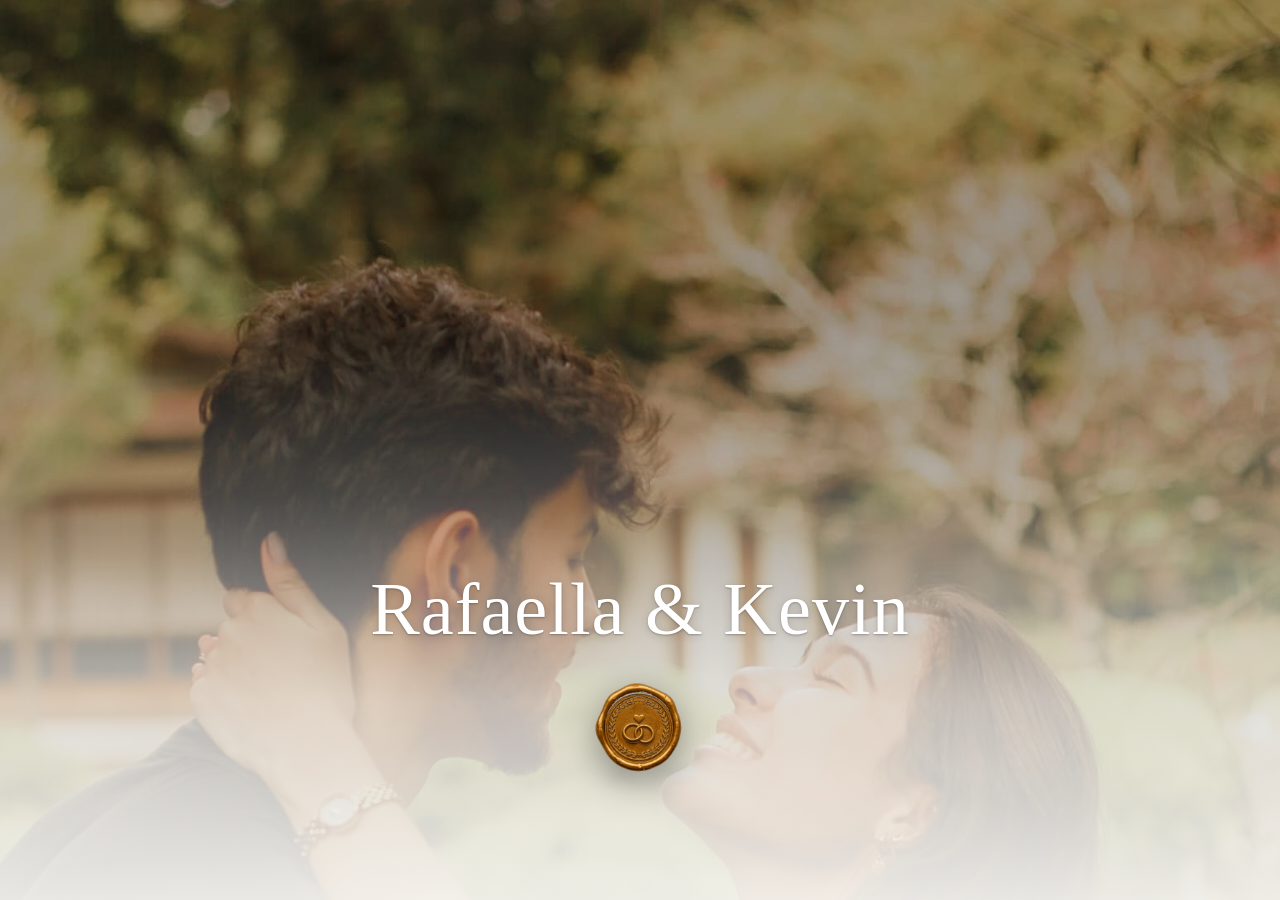
==== commit 8bd0c417: "Exibe prazo de confirmação no modal de presença e no painel. Co-authored-by: Cursor <cursoragent@cur" ====
--- a/index.html
+++ b/index.html
@@ -3,13 +3,24 @@
 
 <head>
     <meta charset="UTF-8">
+    <base href="/">
     <script>
-        /* Layout neutro ao abrir outro casal (?site=) — não flasha fotos da vitrine */
+        /* Layout neutro ao abrir outro casal (/slug ou ?site=) — não flasha fotos da vitrine */
         (function () {
             try {
-                var p = new URLSearchParams(location.search);
-                var s = (p.get("site") || p.get("siteId") || "").trim().toLowerCase();
-                if (s && s !== "rafaekevin") document.documentElement.classList.add("site-via-url");
+                var reserved = { admin:1, app:1, imagens:1, musicas:1, landing:1, api:1, assets:1 };
+                var parts = location.pathname.replace(/\/+$/, "").split("/").filter(Boolean);
+                var fromPath = "";
+                if (parts.length === 1) {
+                    var p = parts[0].toLowerCase();
+                    if (!reserved[p] && p.indexOf(".") < 0 && /^[a-z0-9-]{3,40}$/.test(p)) fromPath = p;
+                }
+                var q = new URLSearchParams(location.search);
+                var s = (fromPath || q.get("site") || q.get("siteId") || "").trim().toLowerCase();
+                if (s && s !== "rafaekevin") {
+                    document.documentElement.classList.add("site-via-url", "site-carregando");
+                    document.title = "Carregando convite…";
+                }
             } catch (e) { /* ignore */ }
         })();
     </script>
@@ -22,13 +33,13 @@
     <meta id="meta-apple-title" name="apple-mobile-web-app-title" content="Rafa & Kevin">
     <meta id="og-title" property="og:title" content="Rafaella & Kevin · 24.04.2027">
     <meta id="og-description" property="og:description" content="Com a bênção de Deus, convidamos você para o nosso casamento.">
-    <meta id="og-url" property="og:url" content="https://app.somosloven.com/">
+    <meta id="og-url" property="og:url" content="https://rafaekevin.com.br/">
     <meta property="og:type" content="website">
-    <meta id="og-image" property="og:image" content="https://app.somosloven.com/imagens/og-image.jpg">
+    <meta id="og-image" property="og:image" content="https://rafaekevin.com.br/imagens/og-image.jpg">
     <meta property="og:image:width" content="1200">
     <meta property="og:image:height" content="630">
     <meta name="twitter:card" content="summary_large_image">
-    <meta id="twitter-image" name="twitter:image" content="https://app.somosloven.com/imagens/og-image.jpg">
+    <meta id="twitter-image" name="twitter:image" content="https://rafaekevin.com.br/imagens/og-image.jpg">
     <link rel="icon"
         href="[data-uri]"
         sizes="any">
@@ -329,6 +340,7 @@
             <div class="modal-conteudo">
                 <button id="fechar-modal" class="botao-fechar">&times;</button>
 
+                <p id="prazo-confirmacao" class="prazo-confirmacao" hidden></p>
                 <h3>Confirmar Presença</h3>
                 <p class="subtitulo-modal">Será uma honra ter você conosco!</p>
 
--- a/style.css
+++ b/style.css
@@ -23,7 +23,7 @@
 
     /* Textos */
     --cor-texto: #433f3f;
-    --cor-texto-hero: #3a4332;
+    --cor-texto-hero: #ffffff;
     --cor-texto-forte: #040303;
     --cor-texto-versiculo: #030303c9;
     --cor-texto-medio: #5a5654;
@@ -408,6 +408,34 @@
     opacity: 0;
 }
 
+/* Feedback enquanto busca /api/site/config (cold start do Render) */
+html.site-carregando .hero .texto::before {
+    content: "Carregando o convite…";
+    display: block;
+    font-family: "Bona Nova", Georgia, serif;
+    font-size: clamp(0.95rem, 2.8vw, 1.15rem);
+    font-style: italic;
+    letter-spacing: 0.04em;
+    color: #5c6548;
+    opacity: 0.85;
+    margin-bottom: 0.75rem;
+    animation: site-carregando-pulse 1.4s ease-in-out infinite;
+}
+
+@keyframes site-carregando-pulse {
+    0%, 100% { opacity: 0.45; }
+    50% { opacity: 0.95; }
+}
+
+html.site-config-erro .hero .texto::before {
+    content: "Não foi possível carregar. Atualize a página.";
+    display: block;
+    font-family: "Bona Nova", Georgia, serif;
+    font-size: 0.95rem;
+    color: #6b4a3a;
+    margin-bottom: 0.75rem;
+}
+
 /* Espaços vazios (modelo / noiva sem upload) — nunca herda foto da vitrine */
 .hero.foto-vazia,
 .foto2.foto-vazia {
@@ -487,19 +515,41 @@
     padding: 0 20px;
 }
 
-.texto h1 {
-    font-family: "Playfair", serif;
+.texto h1,
+#cfg-nomes-hero {
+    font-family: var(--fonte-nomes, "Playfair", serif);
     font-style: italic;
-    font-size: clamp(26px, 6.5vw, 36px);
+    font-size: clamp(34px, 8.2vw, 48px);
     font-weight: 500;
-    color: var(--cor-texto-hero);
+    color: var(--cor-texto-hero, #ffffff);
     letter-spacing: 3px;
     line-height: 1.2;
     text-shadow:
-        0 0 10px rgba(255, 255, 255, 1),
-        0 0 22px rgba(255, 255, 255, 0.95),
-        0 1px 3px rgba(0, 0, 0, 0.12);
+        0 1px 2px rgba(0, 0, 0, 0.22),
+        0 2px 8px rgba(0, 0, 0, 0.12);
     margin-bottom: 24px;
+}
+
+html[data-fonte-nomes="great-vibes"] #cfg-nomes-hero,
+html[data-fonte-nomes="allura"] #cfg-nomes-hero,
+html[data-fonte-nomes="pinyon-script"] #cfg-nomes-hero,
+html[data-fonte-nomes="alex-brush"] #cfg-nomes-hero,
+html[data-fonte-nomes="tangerine"] #cfg-nomes-hero,
+html[data-fonte-nomes="sacramento"] #cfg-nomes-hero,
+html[data-fonte-nomes="parisienne"] #cfg-nomes-hero,
+html[data-fonte-nomes="meie-script"] #cfg-nomes-hero,
+html[data-fonte-nomes="monsieur-la-doulaise"] #cfg-nomes-hero {
+    font-style: normal;
+    letter-spacing: 1px;
+    font-size: clamp(40px, 9.5vw, 56px);
+}
+
+html[data-fonte-nomes="playfair-italic"] #cfg-nomes-hero {
+    font-style: italic;
+}
+
+html[data-fonte-nomes="bona-nova"] #cfg-nomes-hero {
+    font-style: italic;
 }
 
 html[data-fonte-nomes="playfair-italic"] .nomes-noivos {
@@ -507,7 +557,7 @@
     font-style: italic;
     font-weight: 500;
     letter-spacing: 2px;
-    font-size: clamp(52px, 10vw, 64px);
+    font-size: clamp(64px, 12vw, 80px);
 }
 
 html[data-fonte-nomes="bona-nova"] .nomes-noivos {
@@ -619,7 +669,7 @@
     position: relative;
     color: var(--cor-verde);
     font-family: var(--fonte-nomes);
-    font-size: clamp(58px, 11vw, 72px);
+    font-size: clamp(70px, 13vw, 88px);
     font-weight: normal;
     font-style: normal;
     line-height: 1.15;
@@ -1757,6 +1807,18 @@
     font-family: "Playfair", serif;
     color: var(--cor-verde);
     margin: 0 0 5px 0;
+}
+
+.prazo-confirmacao {
+    font-family: "Playfair", serif;
+    font-size: 14px;
+    font-weight: 600;
+    color: var(--cor-verde);
+    margin: 0 0 12px;
+    padding: 10px 12px;
+    background: rgba(97, 110, 72, 0.12);
+    border-radius: 8px;
+    line-height: 1.35;
 }
 
 .subtitulo-modal {
@@ -2743,14 +2805,28 @@
         padding: 0 40px;
     }
 
-    .hero .texto h1 {
-        font-size: clamp(48px, 4.2vw, 72px);
+    .hero .texto h1,
+    .hero #cfg-nomes-hero {
+        font-size: clamp(60px, 5.2vw, 92px);
         letter-spacing: 1px;
         margin-bottom: 28px;
         text-align: center;
+        color: var(--cor-texto-hero, #ffffff);
         text-shadow:
-            0 0 28px rgba(255, 255, 255, 0.9),
-            0 2px 8px rgba(0, 0, 0, 0.08);
+            0 1px 2px rgba(0, 0, 0, 0.25),
+            0 2px 10px rgba(0, 0, 0, 0.14);
+    }
+
+    html[data-fonte-nomes="great-vibes"] .hero #cfg-nomes-hero,
+    html[data-fonte-nomes="allura"] .hero #cfg-nomes-hero,
+    html[data-fonte-nomes="pinyon-script"] .hero #cfg-nomes-hero,
+    html[data-fonte-nomes="alex-brush"] .hero #cfg-nomes-hero,
+    html[data-fonte-nomes="tangerine"] .hero #cfg-nomes-hero,
+    html[data-fonte-nomes="sacramento"] .hero #cfg-nomes-hero,
+    html[data-fonte-nomes="parisienne"] .hero #cfg-nomes-hero,
+    html[data-fonte-nomes="meie-script"] .hero #cfg-nomes-hero,
+    html[data-fonte-nomes="monsieur-la-doulaise"] .hero #cfg-nomes-hero {
+        font-size: clamp(68px, 5.8vw, 104px);
     }
 
     .selo-convite {
@@ -2882,7 +2958,7 @@
     }
 
     .nomes-noivos {
-        font-size: clamp(72px, 5.5vw, 96px);
+        font-size: clamp(88px, 6.5vw, 118px);
         margin-top: 16px;
         margin-bottom: 20px;
     }
